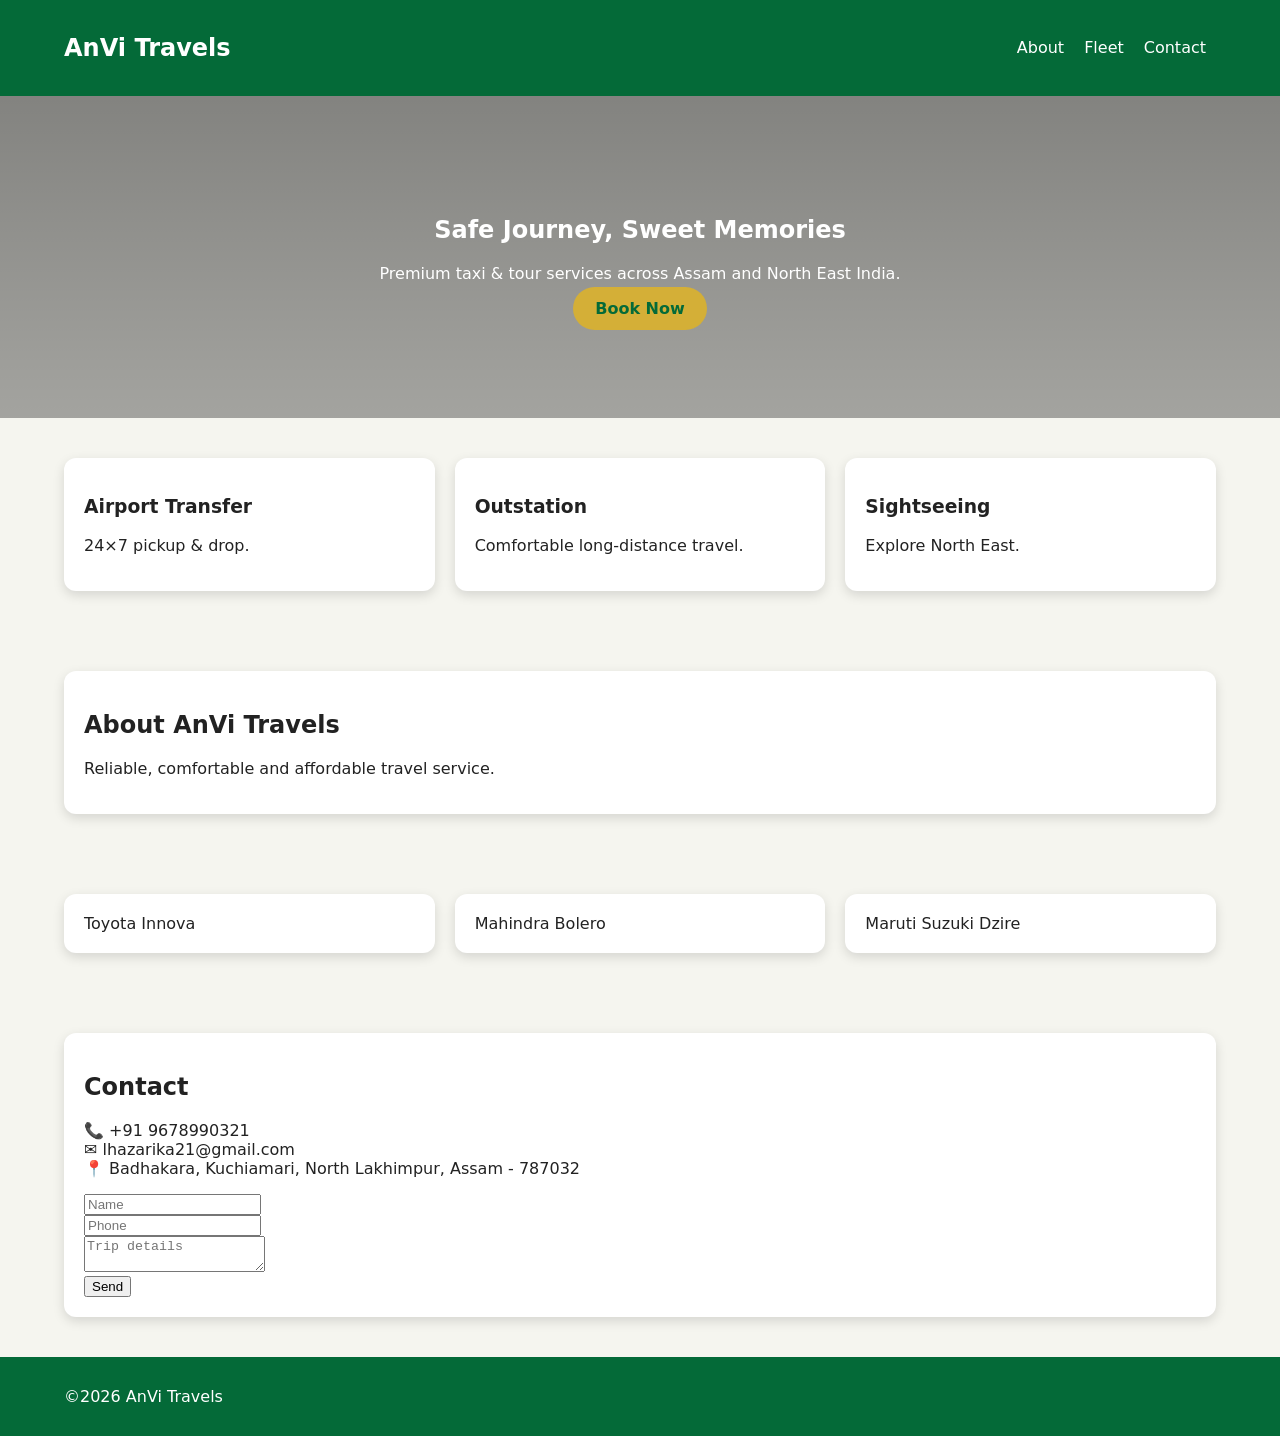
==== index.html @ 58a55628 "Rename AnVi_Travels_index.html to index.html" ====
<!doctype html><html><head><meta charset='utf-8'><meta name='viewport' content='width=device-width,initial-scale=1'><title>AnVi Travels</title>
<style>
*{box-sizing:border-box}body{margin:0;font-family:system-ui;background:#f5f5ef;color:#222}header{position:sticky;top:0;background:#046A38;color:#fff;padding:14px 5%;display:flex;justify-content:space-between;align-items:center}nav a{color:#fff;margin:0 10px;text-decoration:none} .hero{padding:100px 5%;background:linear-gradient(#0007,#0005),url('hero.jpg') center/cover;color:#fff;text-align:center}.btn{background:#d4af37;color:#046A38;padding:12px 22px;border-radius:30px;text-decoration:none;font-weight:700}.grid{display:grid;grid-template-columns:repeat(auto-fit,minmax(220px,1fr));gap:20px;padding:40px 5%}.card{background:#fff;border-radius:12px;padding:20px;box-shadow:0 4px 12px #0002}footer{background:#046A38;color:#fff;padding:30px 5%}
</style></head><body>
<header><h2>AnVi Travels</h2><nav><a href=#about>About</a><a href=#fleet>Fleet</a><a href=#contact>Contact</a></nav></header>
<section class=hero><h1>Safe Journey, Sweet Memories</h1><p>Premium taxi & tour services across Assam and North East India.</p><a class=btn href=#contact>Book Now</a></section>
<section class=grid><div class=card><h3>Airport Transfer</h3><p>24×7 pickup & drop.</p></div><div class=card><h3>Outstation</h3><p>Comfortable long-distance travel.</p></div><div class=card><h3>Sightseeing</h3><p>Explore North East.</p></div></section>
<section id=about class=grid><div class=card style='grid-column:1/-1'><h2>About AnVi Travels</h2><p>Reliable, comfortable and affordable travel service.</p></div></section>
<section id=fleet class=grid><div class=card>Toyota Innova</div><div class=card>Mahindra Bolero</div><div class=card>Maruti Suzuki Dzire</div></section>
<section id=contact class=grid><div class=card style='grid-column:1/-1'><h2>Contact</h2><p>📞 +91 9678990321<br>✉️ lhazarika21@gmail.com<br>📍 Badhakara, Kuchiamari, North Lakhimpur, Assam - 787032</p><form><input placeholder='Name'><br><input placeholder='Phone'><br><textarea placeholder='Trip details'></textarea><br><button>Send</button></form></div></section>
<footer>©2026 AnVi Travels</footer></body></html>
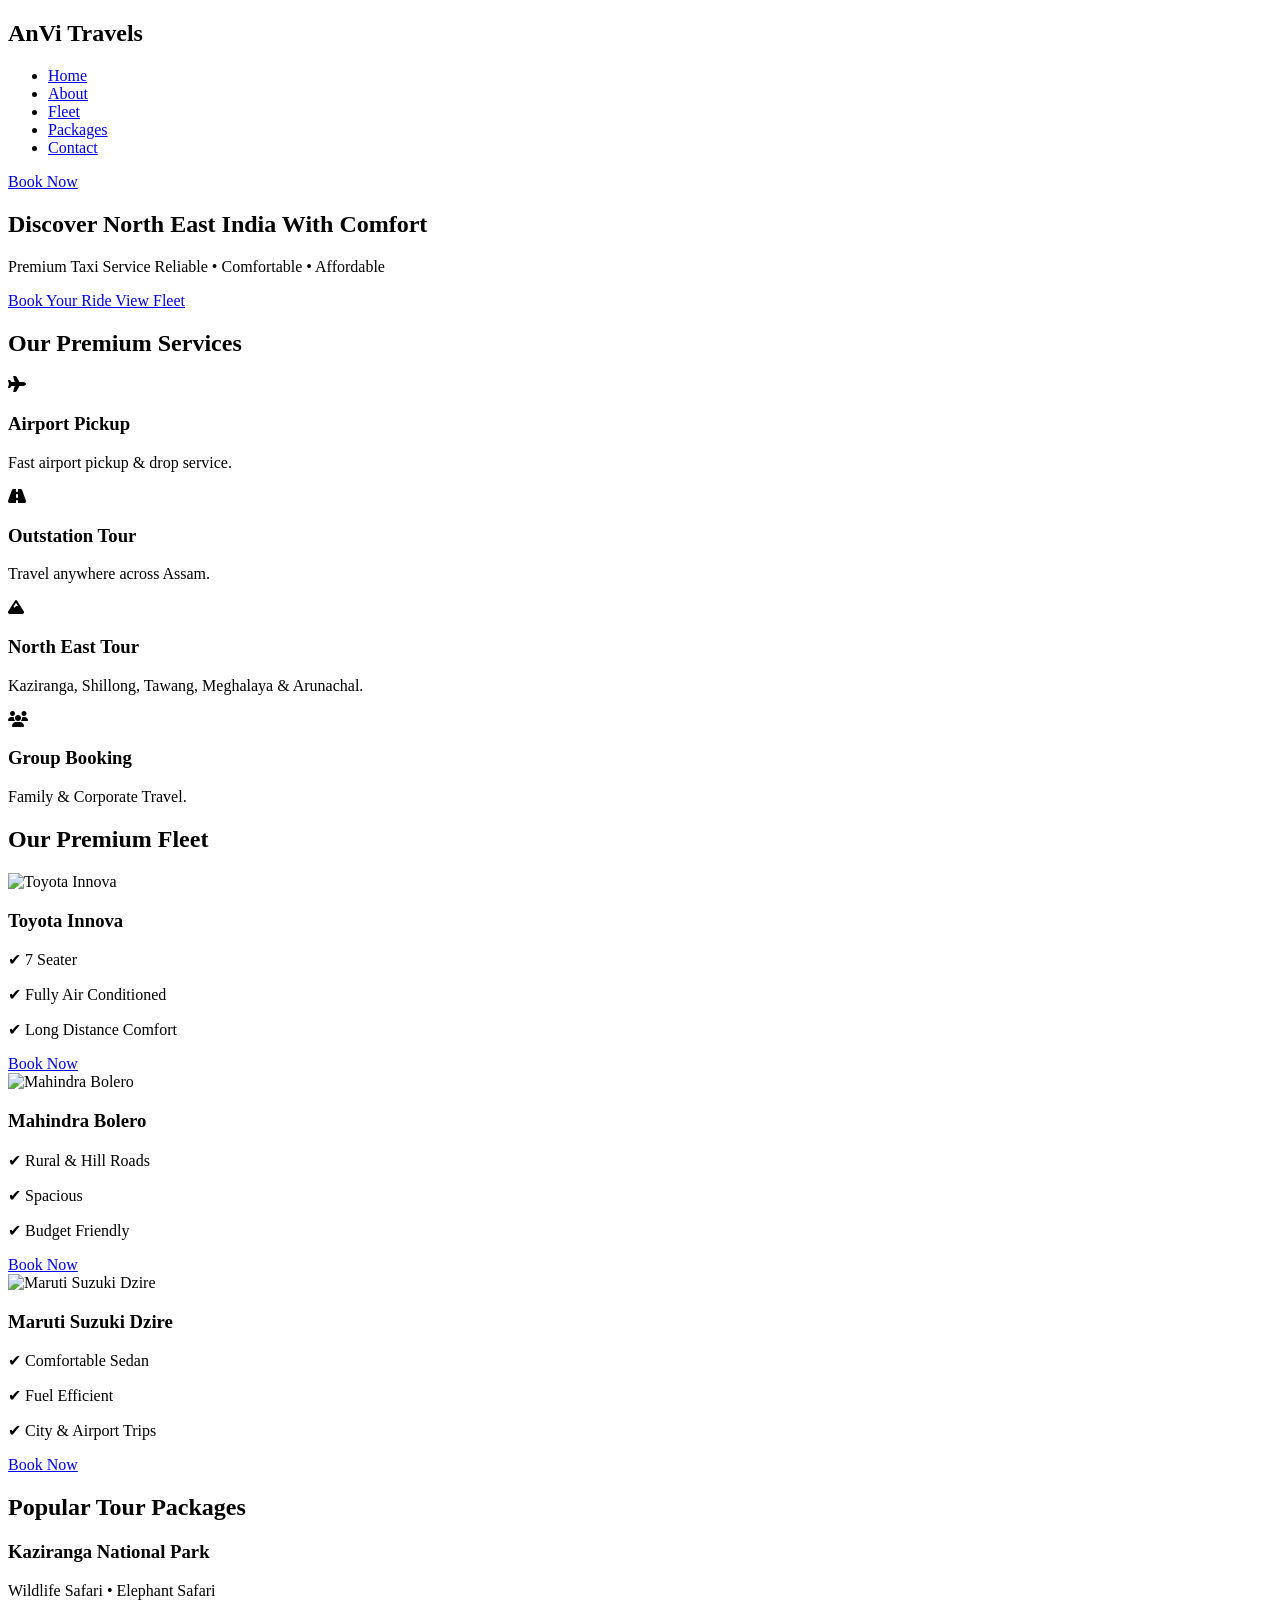
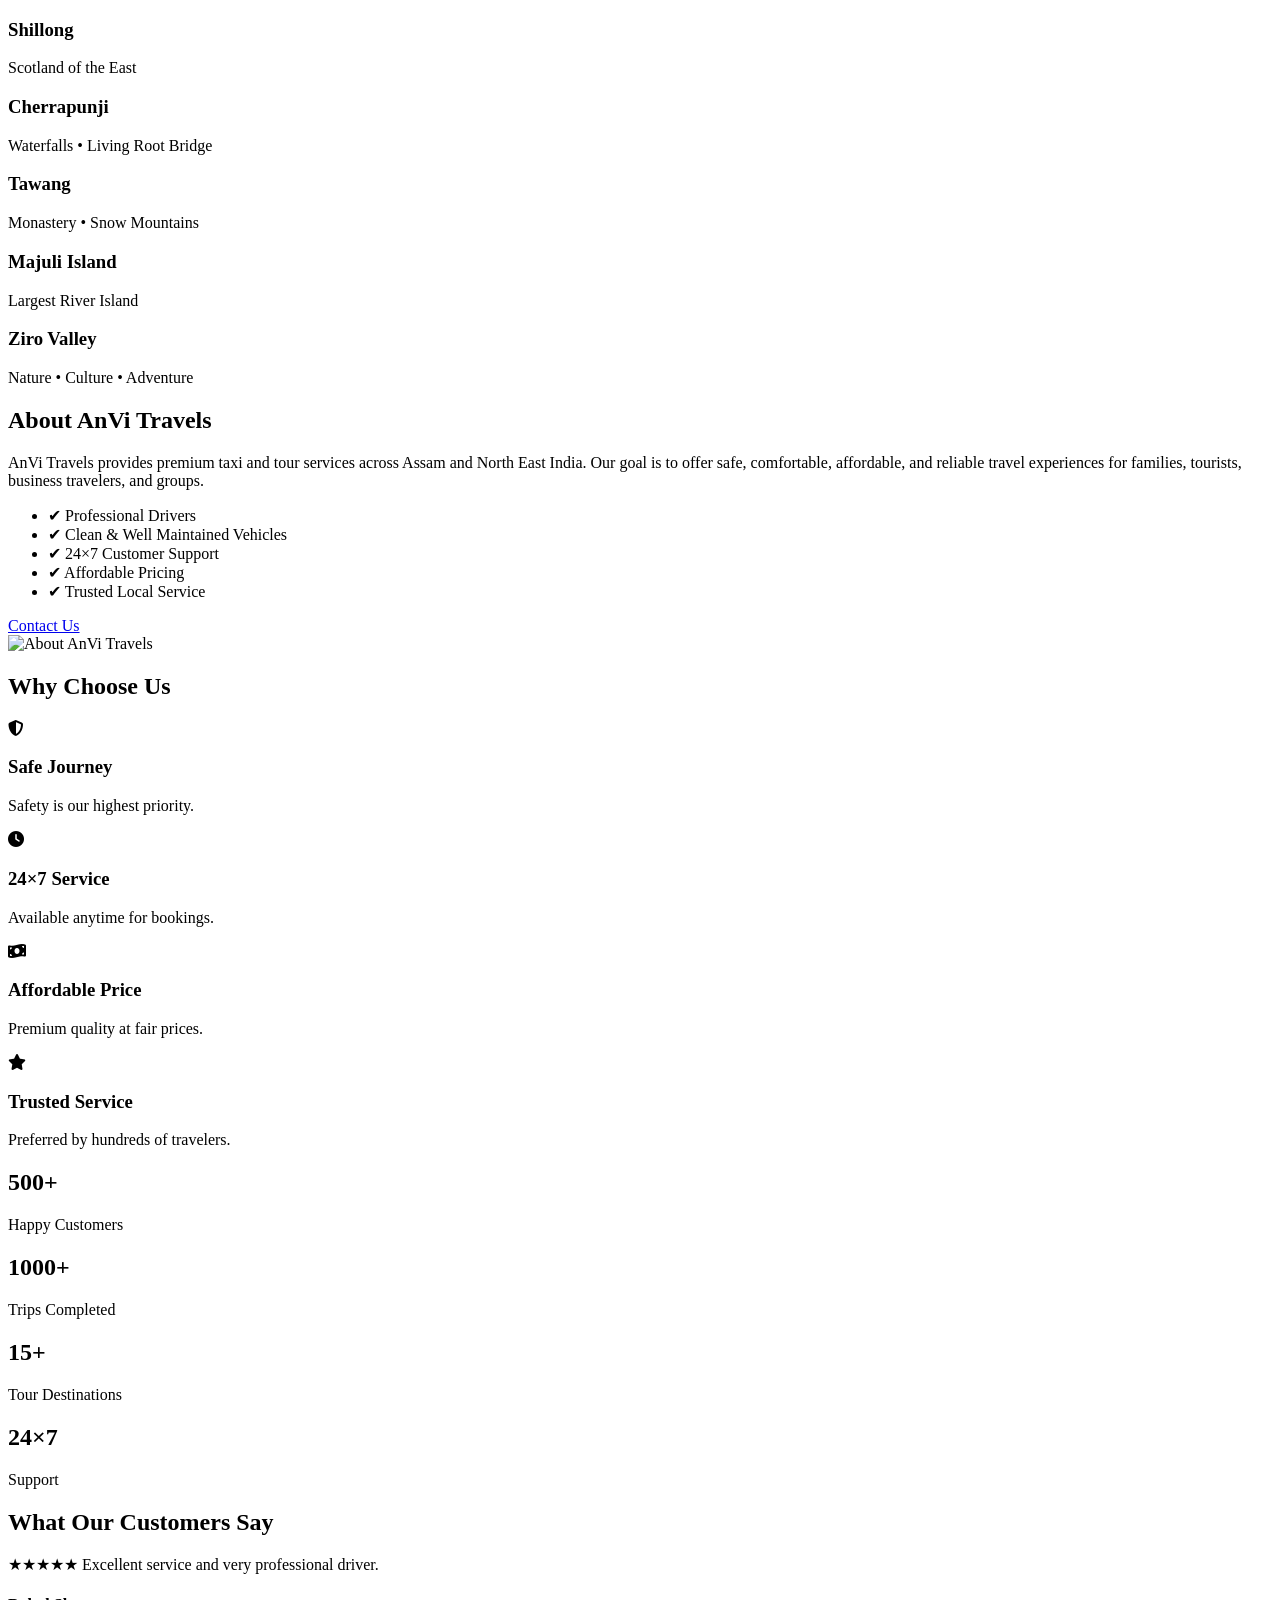
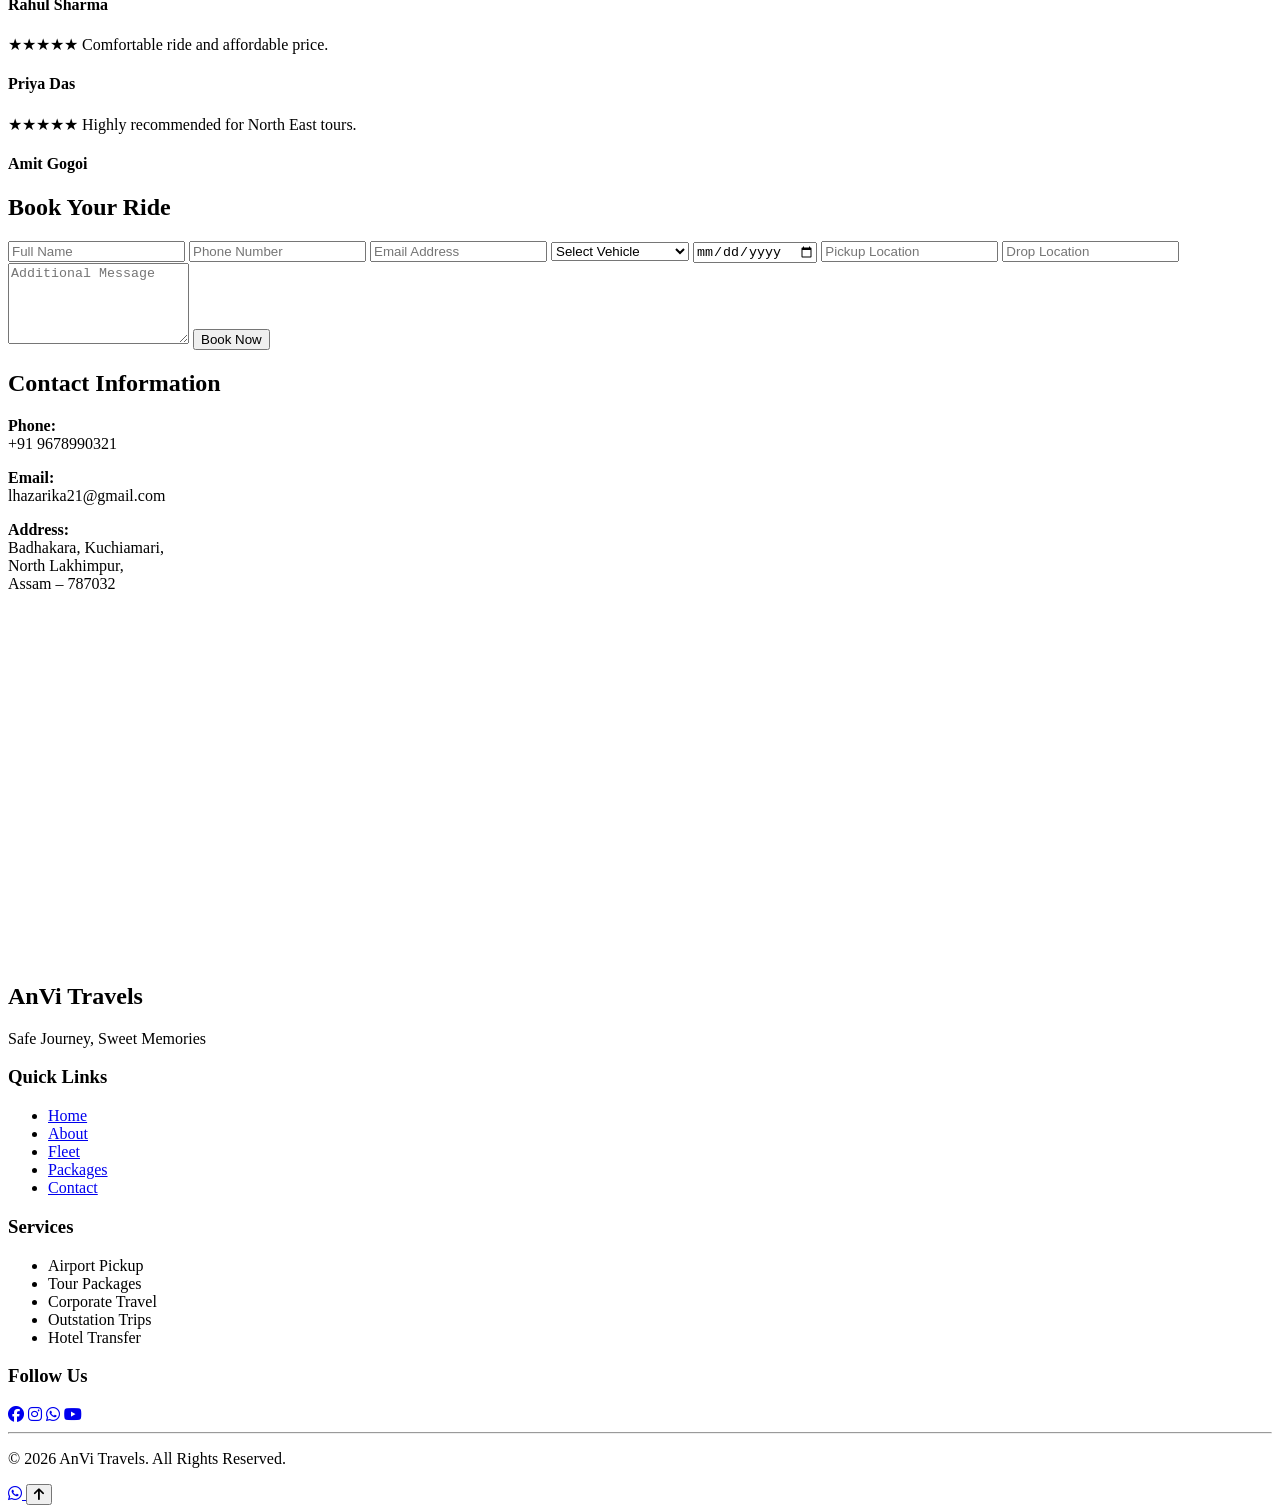
==== commit 0bf805f9: "Update index.html" ====
--- a/index.html
+++ b/index.html
@@ -1,11 +1,790 @@
-<!doctype html><html><head><meta charset='utf-8'><meta name='viewport' content='width=device-width,initial-scale=1'><title>AnVi Travels</title>
-<style>
-*{box-sizing:border-box}body{margin:0;font-family:system-ui;background:#f5f5ef;color:#222}header{position:sticky;top:0;background:#046A38;color:#fff;padding:14px 5%;display:flex;justify-content:space-between;align-items:center}nav a{color:#fff;margin:0 10px;text-decoration:none} .hero{padding:100px 5%;background:linear-gradient(#0007,#0005),url('hero.jpg') center/cover;color:#fff;text-align:center}.btn{background:#d4af37;color:#046A38;padding:12px 22px;border-radius:30px;text-decoration:none;font-weight:700}.grid{display:grid;grid-template-columns:repeat(auto-fit,minmax(220px,1fr));gap:20px;padding:40px 5%}.card{background:#fff;border-radius:12px;padding:20px;box-shadow:0 4px 12px #0002}footer{background:#046A38;color:#fff;padding:30px 5%}
-</style></head><body>
-<header><h2>AnVi Travels</h2><nav><a href=#about>About</a><a href=#fleet>Fleet</a><a href=#contact>Contact</a></nav></header>
-<section class=hero><h1>Safe Journey, Sweet Memories</h1><p>Premium taxi & tour services across Assam and North East India.</p><a class=btn href=#contact>Book Now</a></section>
-<section class=grid><div class=card><h3>Airport Transfer</h3><p>24×7 pickup & drop.</p></div><div class=card><h3>Outstation</h3><p>Comfortable long-distance travel.</p></div><div class=card><h3>Sightseeing</h3><p>Explore North East.</p></div></section>
-<section id=about class=grid><div class=card style='grid-column:1/-1'><h2>About AnVi Travels</h2><p>Reliable, comfortable and affordable travel service.</p></div></section>
-<section id=fleet class=grid><div class=card>Toyota Innova</div><div class=card>Mahindra Bolero</div><div class=card>Maruti Suzuki Dzire</div></section>
-<section id=contact class=grid><div class=card style='grid-column:1/-1'><h2>Contact</h2><p>📞 +91 9678990321<br>✉️ lhazarika21@gmail.com<br>📍 Badhakara, Kuchiamari, North Lakhimpur, Assam - 787032</p><form><input placeholder='Name'><br><input placeholder='Phone'><br><textarea placeholder='Trip details'></textarea><br><button>Send</button></form></div></section>
-<footer>©2026 AnVi Travels</footer></body></html>
+<!DOCTYPE html>
+<html lang="en">
+
+<head>
+
+<meta charset="UTF-8">
+<meta http-equiv="X-UA-Compatible" content="IE=edge">
+<meta name="viewport" content="width=device-width, initial-scale=1.0">
+
+<title>AnVi Travels | Premium Taxi & Tour Service</title>
+
+<meta name="description" content="Premium Taxi, Cab & Tour Packages across Assam and North East India.">
+
+<meta name="keywords" content="Taxi, Assam Taxi, Cab Service, North East India, Tour Packages">
+
+<link rel="preconnect" href="https://fonts.googleapis.com">
+
+<link rel="preconnect" href="https://fonts.gstatic.com" crossorigin>
+
+<link href="https://fonts.googleapis.com/css2?family=Poppins:wght@300;400;500;600;700&family=Playfair+Display:wght@600;700&display=swap" rel="stylesheet">
+
+<link rel="stylesheet"
+href="https://cdnjs.cloudflare.com/ajax/libs/font-awesome/6.7.2/css/all.min.css">
+
+<link rel="stylesheet" href="style.css">
+
+</head>
+
+<body>
+
+<!-- ================= HEADER ================= -->
+
+<header class="header">
+
+<div class="container">
+
+<div class="logo">
+
+<h2>AnVi <span>Travels</span></h2>
+
+</div>
+
+<nav class="navbar">
+
+<ul>
+
+<li><a href="#home">Home</a></li>
+
+<li><a href="#about">About</a></li>
+
+<li><a href="#fleet">Fleet</a></li>
+
+<li><a href="#packages">Packages</a></li>
+
+<li><a href="#contact">Contact</a></li>
+
+</ul>
+
+</nav>
+
+<a href="https://wa.me/919678990321" class="book-btn">
+
+Book Now
+
+</a>
+
+</div>
+
+</header>
+
+<!-- ================= HERO ================= -->
+
+<section class="hero" id="home">
+
+<div class="overlay"></div>
+
+<div class="hero-content">
+
+<h1>
+
+Discover
+
+<span>North East India</span>
+
+With Comfort
+
+</h1>
+
+<p>
+
+Premium Taxi Service
+
+Reliable • Comfortable • Affordable
+
+</p>
+
+<div class="hero-buttons">
+
+<a href="#booking" class="primary-btn">
+
+Book Your Ride
+
+</a>
+
+<a href="#fleet" class="secondary-btn">
+
+View Fleet
+
+</a>
+
+</div>
+
+</div>
+
+</section>
+
+<!-- ================= SERVICES ================= -->
+
+<section class="services">
+
+<div class="container">
+
+<h2 class="section-title">
+
+Our Premium Services
+
+</h2>
+
+<div class="service-grid">
+
+<div class="service-card">
+
+<i class="fa-solid fa-plane"></i>
+
+<h3>Airport Pickup</h3>
+
+<p>
+
+Fast airport pickup & drop service.
+
+</p>
+
+</div>
+
+<div class="service-card">
+
+<i class="fa-solid fa-road"></i>
+
+<h3>Outstation Tour</h3>
+
+<p>
+
+Travel anywhere across Assam.
+
+</p>
+
+</div>
+
+<div class="service-card">
+
+<i class="fa-solid fa-mountain"></i>
+
+<h3>North East Tour</h3>
+
+<p>
+
+Kaziranga, Shillong, Tawang,
+
+Meghalaya & Arunachal.
+
+</p>
+
+</div>
+
+<div class="service-card">
+
+<i class="fa-solid fa-users"></i>
+
+<h3>Group Booking</h3>
+
+<p>
+
+Family & Corporate Travel.
+
+</p>
+
+</div>
+
+</div>
+
+</div>
+
+</section>
+<!-- ================= FLEET ================= -->
+
+<section class="fleet" id="fleet">
+
+<div class="container">
+
+<h2 class="section-title">
+Our Premium Fleet
+</h2>
+
+<div class="fleet-grid">
+
+<div class="fleet-card">
+
+<img src="images/innova.jpg" alt="Toyota Innova">
+
+<div class="fleet-content">
+
+<h3>Toyota Innova</h3>
+
+<p>✔ 7 Seater</p>
+
+<p>✔ Fully Air Conditioned</p>
+
+<p>✔ Long Distance Comfort</p>
+
+<a href="#booking" class="fleet-btn">
+Book Now
+</a>
+
+</div>
+
+</div>
+
+<div class="fleet-card">
+
+<img src="images/bolero.jpg" alt="Mahindra Bolero">
+
+<div class="fleet-content">
+
+<h3>Mahindra Bolero</h3>
+
+<p>✔ Rural & Hill Roads</p>
+
+<p>✔ Spacious</p>
+
+<p>✔ Budget Friendly</p>
+
+<a href="#booking" class="fleet-btn">
+Book Now
+</a>
+
+</div>
+
+</div>
+
+<div class="fleet-card">
+
+<img src="images/dzire.jpg" alt="Maruti Suzuki Dzire">
+
+<div class="fleet-content">
+
+<h3>Maruti Suzuki Dzire</h3>
+
+<p>✔ Comfortable Sedan</p>
+
+<p>✔ Fuel Efficient</p>
+
+<p>✔ City & Airport Trips</p>
+
+<a href="#booking" class="fleet-btn">
+Book Now
+</a>
+
+</div>
+
+</div>
+
+</div>
+
+</section>
+
+<!-- ================= TOUR PACKAGES ================= -->
+
+<section class="packages" id="packages">
+
+<div class="container">
+
+<h2 class="section-title">
+Popular Tour Packages
+</h2>
+
+<div class="package-grid">
+
+<div class="package-card">
+
+<h3>Kaziranga National Park</h3>
+
+<p>Wildlife Safari • Elephant Safari</p>
+
+</div>
+
+<div class="package-card">
+
+<h3>Shillong</h3>
+
+<p>Scotland of the East</p>
+
+</div>
+
+<div class="package-card">
+
+<h3>Cherrapunji</h3>
+
+<p>Waterfalls • Living Root Bridge</p>
+
+</div>
+
+<div class="package-card">
+
+<h3>Tawang</h3>
+
+<p>Monastery • Snow Mountains</p>
+
+</div>
+
+<div class="package-card">
+
+<h3>Majuli Island</h3>
+
+<p>Largest River Island</p>
+
+</div>
+
+<div class="package-card">
+
+<h3>Ziro Valley</h3>
+
+<p>Nature • Culture • Adventure</p>
+
+</div>
+
+</div>
+
+</div>
+
+</section>
+
+<!-- ================= ABOUT ================= -->
+
+<section class="about" id="about">
+
+<div class="container about-grid">
+
+<div class="about-text">
+
+<h2 class="section-title">
+
+About AnVi Travels
+
+</h2>
+
+<p>
+
+AnVi Travels provides premium taxi and tour services across Assam and North East India. Our goal is to offer safe, comfortable, affordable, and reliable travel experiences for families, tourists, business travelers, and groups.
+
+</p>
+
+<ul>
+
+<li>✔ Professional Drivers</li>
+
+<li>✔ Clean & Well Maintained Vehicles</li>
+
+<li>✔ 24×7 Customer Support</li>
+
+<li>✔ Affordable Pricing</li>
+
+<li>✔ Trusted Local Service</li>
+
+</ul>
+
+<a href="#contact" class="primary-btn">
+
+Contact Us
+
+</a>
+
+</div>
+
+<div class="about-image">
+
+<img src="images/about.jpg" alt="About AnVi Travels">
+
+</div>
+
+</div>
+
+</section>
+
+<!-- ================= WHY CHOOSE US ================= -->
+
+<section class="why-us">
+
+<div class="container">
+
+<h2 class="section-title">
+
+Why Choose Us
+
+</h2>
+
+<div class="why-grid">
+
+<div class="why-card">
+
+<i class="fa-solid fa-shield-halved"></i>
+
+<h3>Safe Journey</h3>
+
+<p>Safety is our highest priority.</p>
+
+</div>
+
+<div class="why-card">
+
+<i class="fa-solid fa-clock"></i>
+
+<h3>24×7 Service</h3>
+
+<p>Available anytime for bookings.</p>
+
+</div>
+
+<div class="why-card">
+
+<i class="fa-solid fa-money-bill-wave"></i>
+
+<h3>Affordable Price</h3>
+
+<p>Premium quality at fair prices.</p>
+
+</div>
+
+<div class="why-card">
+
+<i class="fa-solid fa-star"></i>
+
+<h3>Trusted Service</h3>
+
+<p>Preferred by hundreds of travelers.</p>
+
+</div>
+
+</div>
+
+</div>
+
+</section>
+
+<!-- ================= STATISTICS ================= -->
+
+<section class="stats">
+
+<div class="container">
+
+<div class="stat-box">
+
+<h2>500+</h2>
+
+<p>Happy Customers</p>
+
+</div>
+
+<div class="stat-box">
+
+<h2>1000+</h2>
+
+<p>Trips Completed</p>
+
+</div>
+
+<div class="stat-box">
+
+<h2>15+</h2>
+
+<p>Tour Destinations</p>
+
+</div>
+
+<div class="stat-box">
+
+<h2>24×7</h2>
+
+<p>Support</p>
+
+</div>
+
+</div>
+
+</section>
+
+<!-- ================= TESTIMONIALS ================= -->
+
+<section class="testimonials">
+
+<div class="container">
+
+<h2 class="section-title">
+
+What Our Customers Say
+
+</h2>
+
+<div class="testimonial-grid">
+
+<div class="testimonial-card">
+
+<p>
+
+★★★★★
+
+Excellent service and very professional driver.
+
+</p>
+
+<h4>Rahul Sharma</h4>
+
+</div>
+
+<div class="testimonial-card">
+
+<p>
+
+★★★★★
+
+Comfortable ride and affordable price.
+
+</p>
+
+<h4>Priya Das</h4>
+
+</div>
+
+<div class="testimonial-card">
+
+<p>
+
+★★★★★
+
+Highly recommended for North East tours.
+
+</p>
+
+<h4>Amit Gogoi</h4>
+
+</div>
+
+</div>
+
+</div>
+
+</section>
+<!-- ================= BOOKING ================= -->
+
+<section class="booking" id="booking">
+
+<div class="container">
+
+<h2 class="section-title">
+
+Book Your Ride
+
+</h2>
+
+<form class="booking-form">
+
+<input type="text" placeholder="Full Name" required>
+
+<input type="tel" placeholder="Phone Number" required>
+
+<input type="email" placeholder="Email Address">
+
+<select required>
+
+<option value="">Select Vehicle</option>
+
+<option>Toyota Innova</option>
+
+<option>Mahindra Bolero</option>
+
+<option>Maruti Suzuki Dzire</option>
+
+</select>
+
+<input type="date" required>
+
+<input type="text" placeholder="Pickup Location">
+
+<input type="text" placeholder="Drop Location">
+
+<textarea rows="5" placeholder="Additional Message"></textarea>
+
+<button type="submit" class="primary-btn">
+
+Book Now
+
+</button>
+
+</form>
+
+</div>
+
+</section>
+
+<!-- ================= CONTACT ================= -->
+
+<section class="contact" id="contact">
+
+<div class="container contact-grid">
+
+<div>
+
+<h2 class="section-title">
+
+Contact Information
+
+</h2>
+
+<p>
+
+<strong>Phone:</strong><br>
+
++91 9678990321
+
+</p>
+
+<p>
+
+<strong>Email:</strong><br>
+
+lhazarika21@gmail.com
+
+</p>
+
+<p>
+
+<strong>Address:</strong><br>
+
+Badhakara, Kuchiamari,<br>
+
+North Lakhimpur,<br>
+
+Assam – 787032
+
+</p>
+
+</div>
+
+<div>
+
+<iframe
+
+src="https://www.google.com/maps?q=North+Lakhimpur+Assam&output=embed"
+
+width="100%"
+
+height="350"
+
+style="border:0;border-radius:15px;"
+
+loading="lazy">
+
+</iframe>
+
+</div>
+
+</div>
+
+</section>
+
+<!-- ================= FOOTER ================= -->
+
+<footer>
+
+<div class="container footer-grid">
+
+<div>
+
+<h2>AnVi Travels</h2>
+
+<p>
+
+Safe Journey, Sweet Memories
+
+</p>
+
+</div>
+
+<div>
+
+<h3>Quick Links</h3>
+
+<ul>
+
+<li><a href="#home">Home</a></li>
+
+<li><a href="#about">About</a></li>
+
+<li><a href="#fleet">Fleet</a></li>
+
+<li><a href="#packages">Packages</a></li>
+
+<li><a href="#contact">Contact</a></li>
+
+</ul>
+
+</div>
+
+<div>
+
+<h3>Services</h3>
+
+<ul>
+
+<li>Airport Pickup</li>
+
+<li>Tour Packages</li>
+
+<li>Corporate Travel</li>
+
+<li>Outstation Trips</li>
+
+<li>Hotel Transfer</li>
+
+</ul>
+
+</div>
+
+<div>
+
+<h3>Follow Us</h3>
+
+<div class="social-icons">
+
+<a href="#"><i class="fab fa-facebook"></i></a>
+
+<a href="#"><i class="fab fa-instagram"></i></a>
+
+<a href="#"><i class="fab fa-whatsapp"></i></a>
+
+<a href="#"><i class="fab fa-youtube"></i></a>
+
+</div>
+
+</div>
+
+</div>
+
+<hr>
+
+<p class="copyright">
+
+© 2026 AnVi Travels. All Rights Reserved.
+
+</p>
+
+</footer>
+
+<!-- WhatsApp Floating Button -->
+
+<a href="https://wa.me/919678990321"
+
+class="whatsapp-float"
+
+target="_blank">
+
+<i class="fab fa-whatsapp"></i>
+
+</a>
+
+<!-- Back To Top -->
+
+<button id="topBtn">
+
+<i class="fas fa-arrow-up"></i>
+
+</button>
+
+<!-- Script -->
+
+<script src="script.js"></script>
+
+</body>
+
+</html>
+
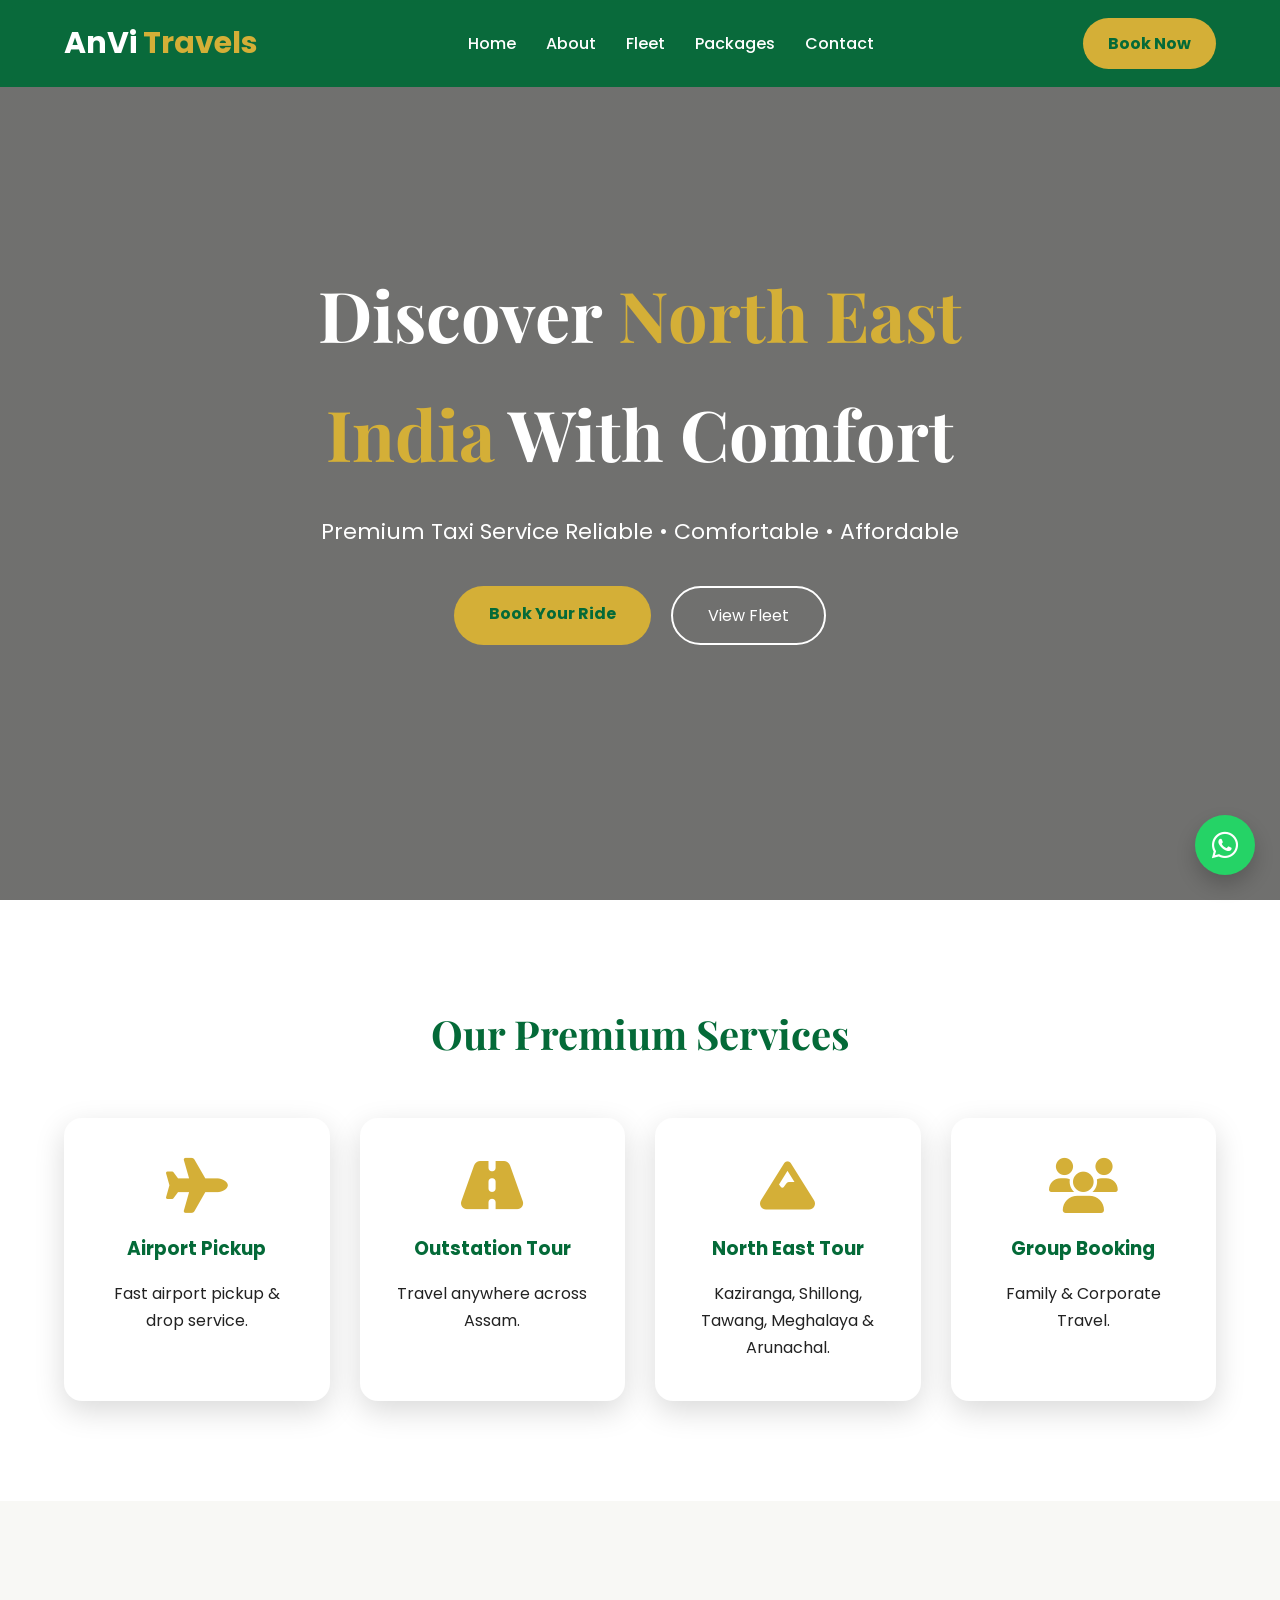
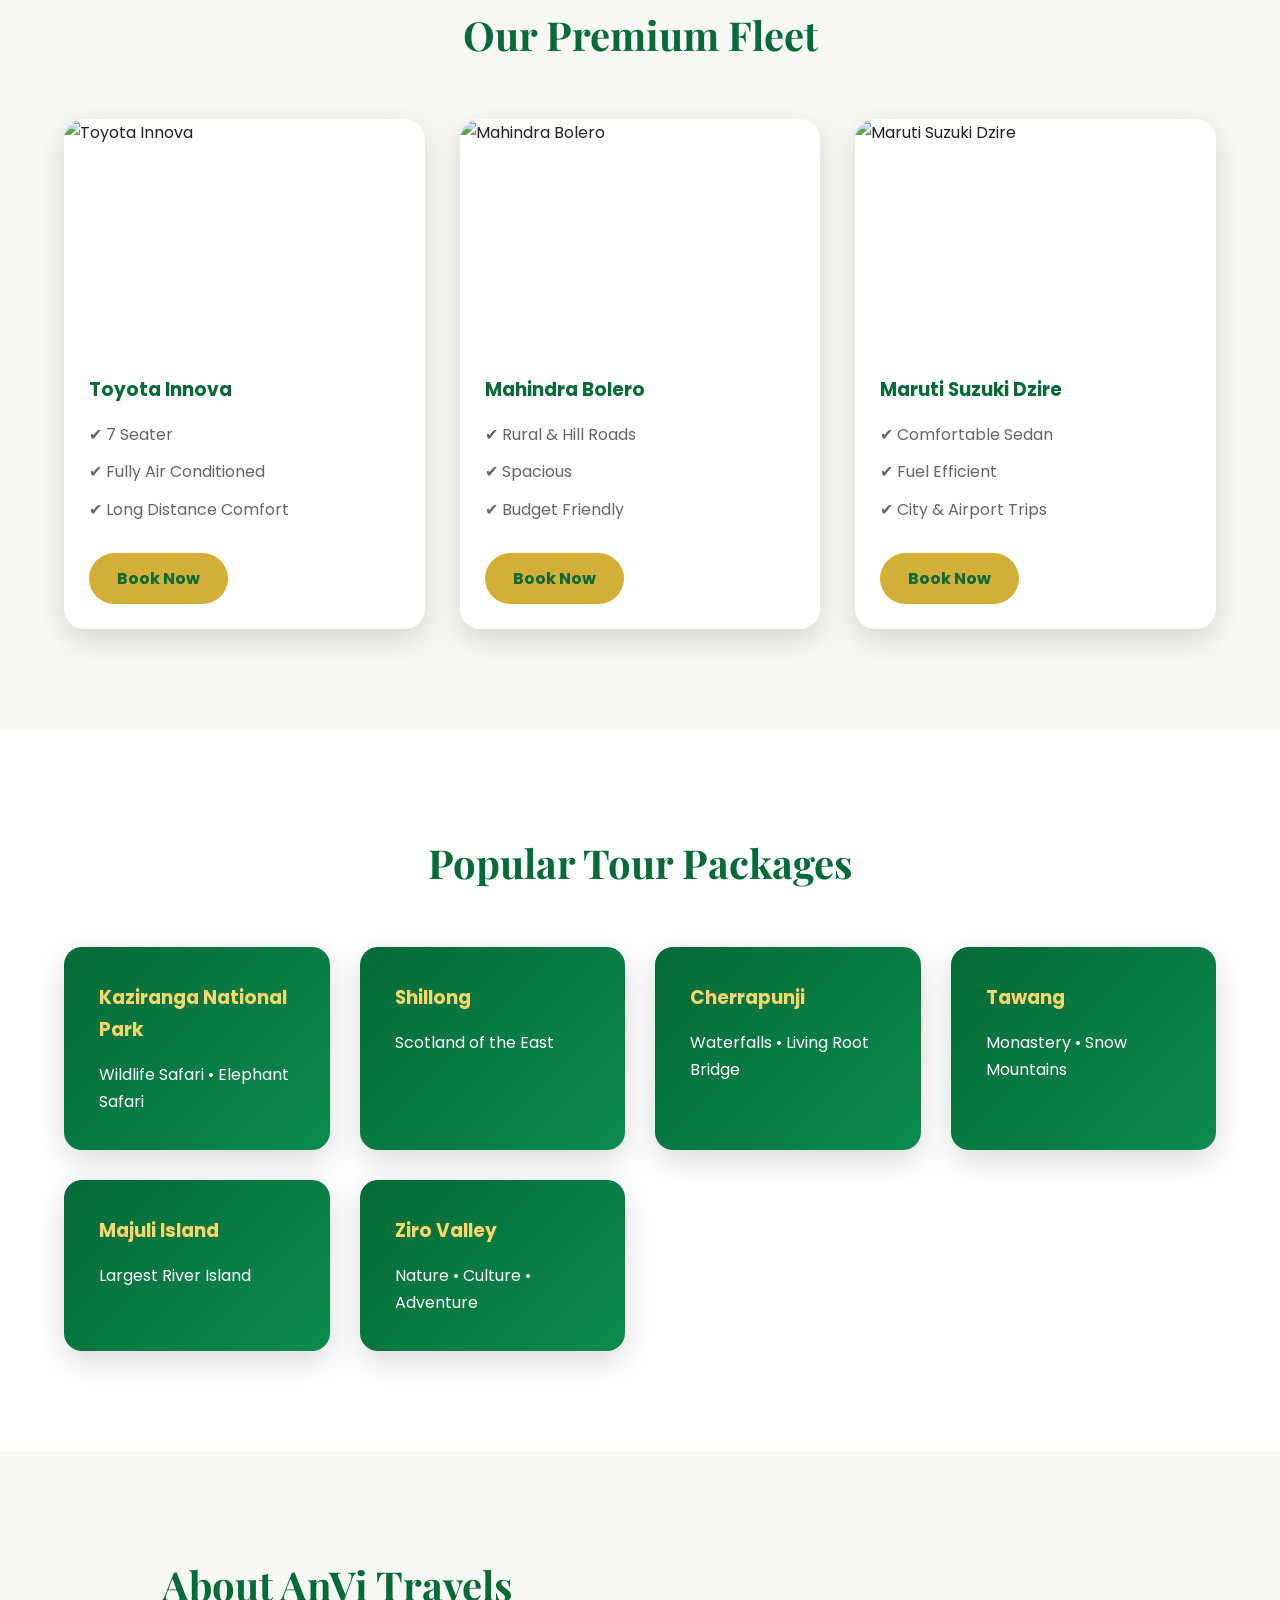
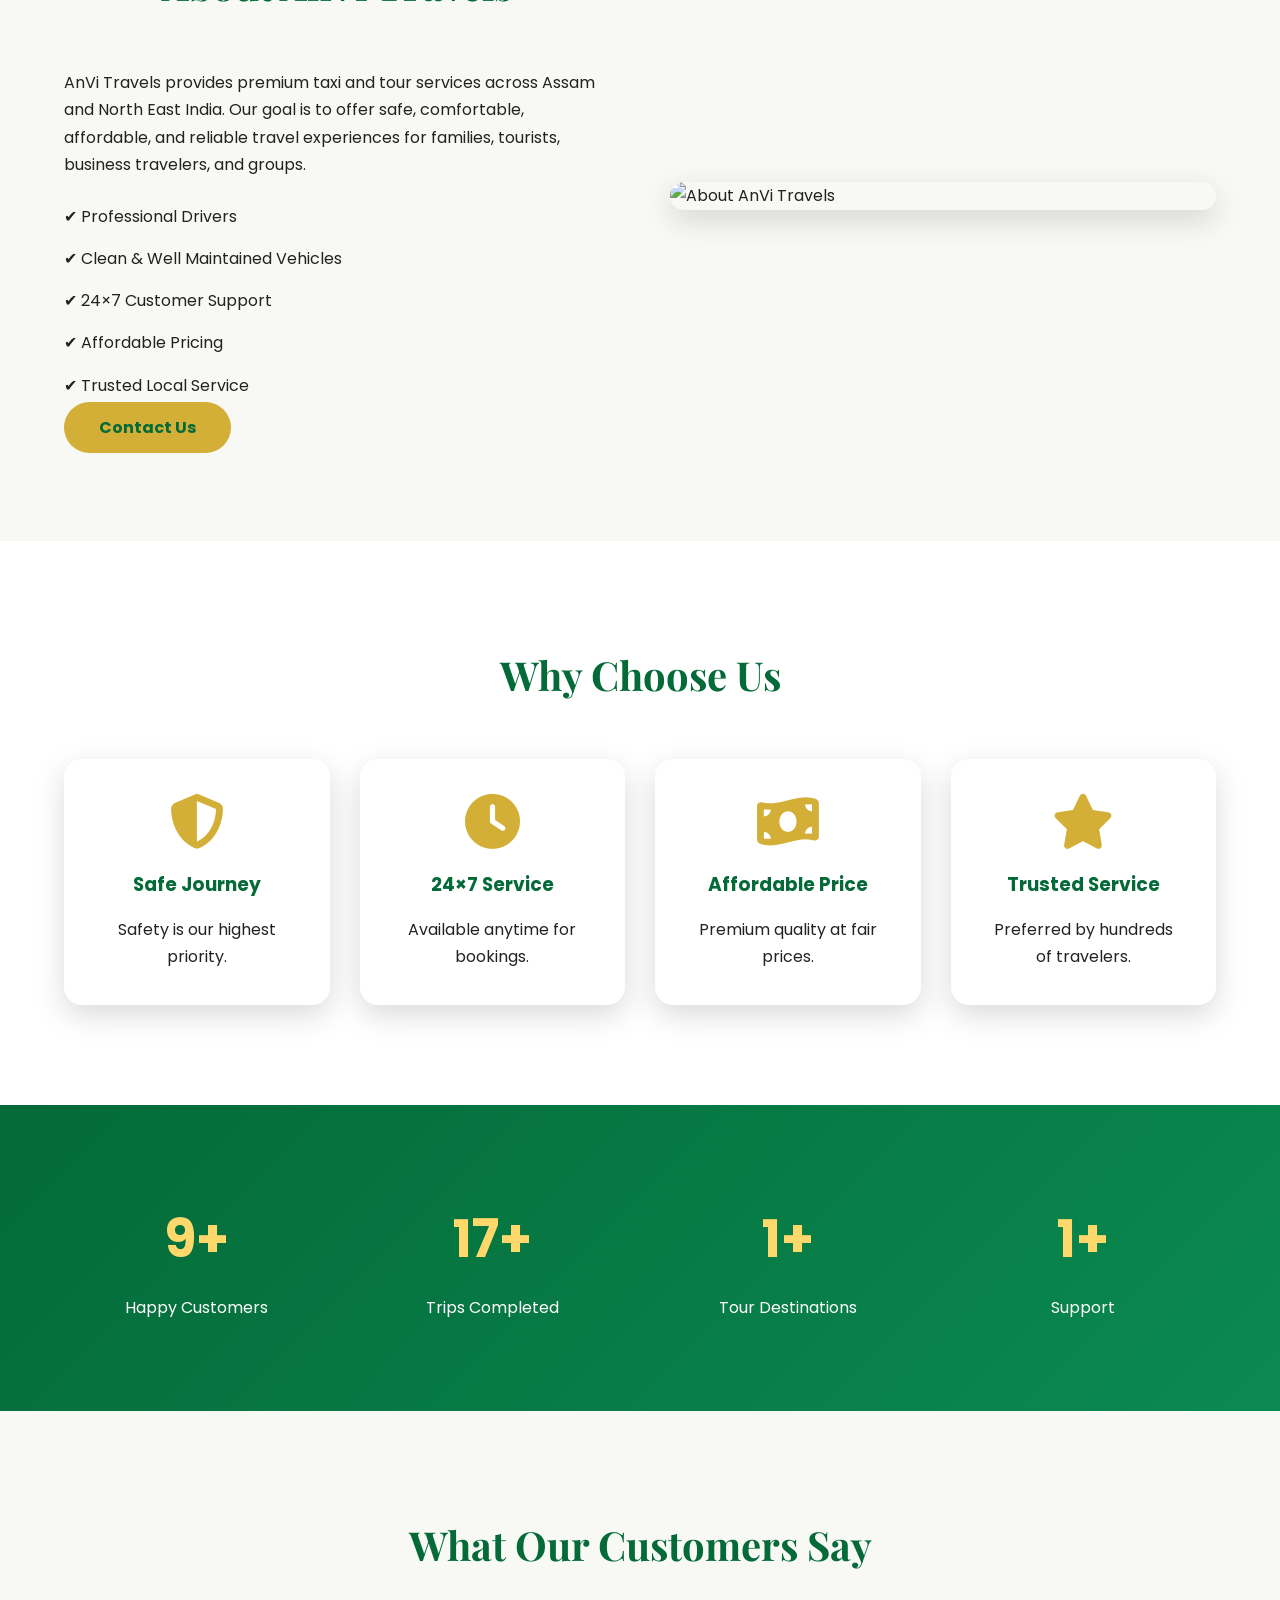
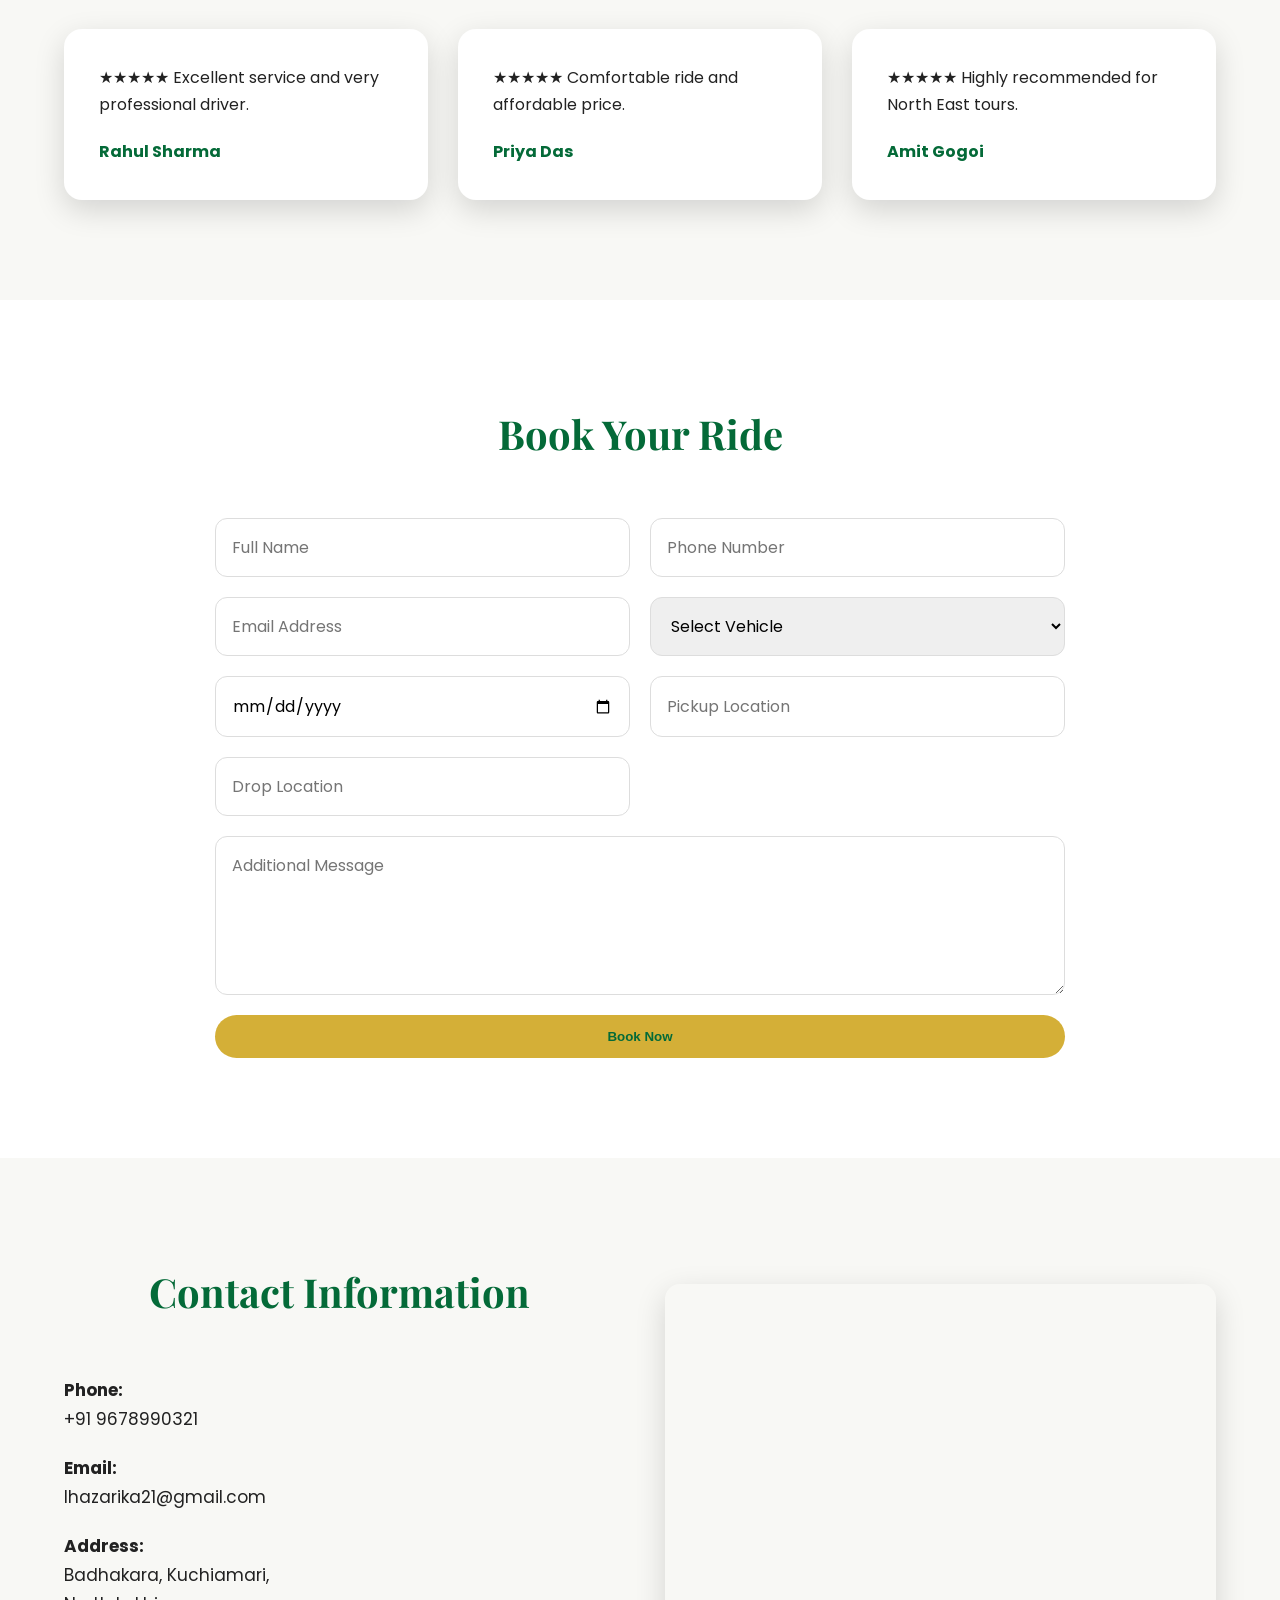
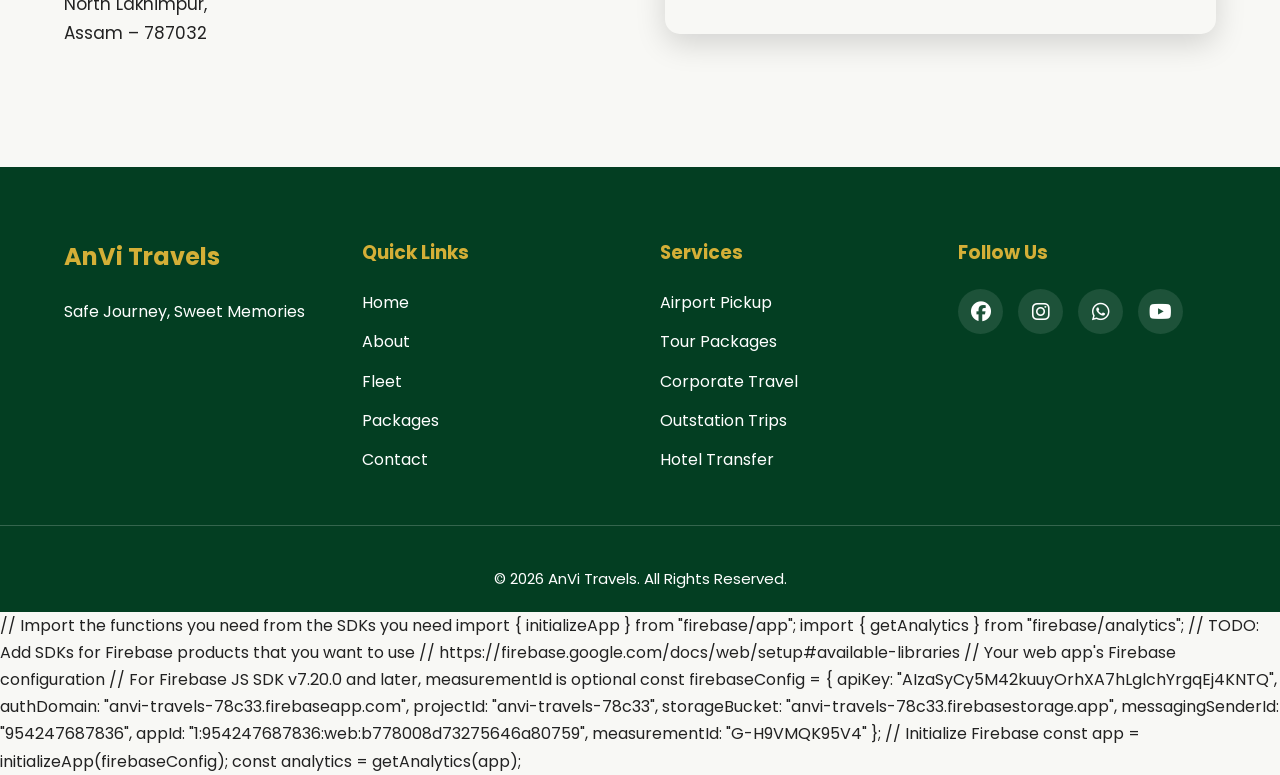
==== commit fdbf35d1: "Update index.html" ====
--- a/index.html
+++ b/index.html
@@ -788,3 +788,24 @@
 
 </html>
 
+// Import the functions you need from the SDKs you need
+import { initializeApp } from "firebase/app";
+import { getAnalytics } from "firebase/analytics";
+// TODO: Add SDKs for Firebase products that you want to use
+// https://firebase.google.com/docs/web/setup#available-libraries
+
+// Your web app's Firebase configuration
+// For Firebase JS SDK v7.20.0 and later, measurementId is optional
+const firebaseConfig = {
+  apiKey: "AIzaSyCy5M42kuuyOrhXA7hLglchYrgqEj4KNTQ",
+  authDomain: "anvi-travels-78c33.firebaseapp.com",
+  projectId: "anvi-travels-78c33",
+  storageBucket: "anvi-travels-78c33.firebasestorage.app",
+  messagingSenderId: "954247687836",
+  appId: "1:954247687836:web:b778008d73275646a80759",
+  measurementId: "G-H9VMQK95V4"
+};
+
+// Initialize Firebase
+const app = initializeApp(firebaseConfig);
+const analytics = getAnalytics(app);
--- a/style.css
+++ b/style.css
@@ -0,0 +1,903 @@
+/* ==========================================
+   ANVI TRAVELS PREMIUM CSS
+========================================== */
+
+@import url('https://fonts.googleapis.com/css2?family=Poppins:wght@300;400;500;600;700&family=Playfair+Display:wght@600;700&display=swap');
+
+:root{
+
+--primary:#046A38;
+--secondary:#D4AF37;
+--white:#ffffff;
+--light:#F8F8F5;
+--dark:#222;
+--gray:#666;
+--shadow:0 10px 30px rgba(0,0,0,.15);
+
+}
+
+*{
+
+margin:0;
+padding:0;
+box-sizing:border-box;
+scroll-behavior:smooth;
+
+}
+
+body{
+
+font-family:'Poppins',sans-serif;
+background:var(--light);
+color:var(--dark);
+line-height:1.7;
+
+}
+
+img{
+
+max-width:100%;
+display:block;
+
+}
+
+a{
+
+text-decoration:none;
+
+}
+
+.container{
+
+width:90%;
+max-width:1200px;
+margin:auto;
+
+}
+
+.section-title{
+
+font-family:'Playfair Display',serif;
+font-size:40px;
+text-align:center;
+margin-bottom:50px;
+color:var(--primary);
+
+}
+
+/* HEADER */
+
+.header{
+
+position:fixed;
+top:0;
+left:0;
+width:100%;
+z-index:999;
+background:rgba(4,106,56,.95);
+backdrop-filter:blur(12px);
+
+}
+
+.header .container{
+
+display:flex;
+justify-content:space-between;
+align-items:center;
+padding:18px 0;
+
+}
+
+.logo h2{
+
+color:#fff;
+font-size:30px;
+
+}
+
+.logo span{
+
+color:var(--secondary);
+
+}
+
+.navbar ul{
+
+display:flex;
+gap:30px;
+list-style:none;
+
+}
+
+.navbar a{
+
+color:#fff;
+font-weight:500;
+transition:.3s;
+
+}
+
+.navbar a:hover{
+
+color:var(--secondary);
+
+}
+
+.book-btn{
+
+background:var(--secondary);
+color:var(--primary);
+padding:12px 25px;
+border-radius:50px;
+font-weight:700;
+transition:.3s;
+
+}
+
+.book-btn:hover{
+
+transform:translateY(-3px);
+
+}
+
+/* HERO */
+
+.hero{
+
+height:100vh;
+
+background:
+
+linear-gradient(rgba(0,0,0,.55),rgba(0,0,0,.55)),
+
+url("images/hero.jpg") center/cover;
+
+display:flex;
+justify-content:center;
+align-items:center;
+text-align:center;
+color:#fff;
+position:relative;
+
+}
+
+.hero-content{
+
+max-width:750px;
+
+}
+
+.hero h1{
+
+font-size:70px;
+font-family:'Playfair Display',serif;
+margin-bottom:20px;
+
+}
+
+.hero h1 span{
+
+color:var(--secondary);
+
+}
+
+.hero p{
+
+font-size:22px;
+margin-bottom:35px;
+
+}
+
+.hero-buttons{
+
+display:flex;
+justify-content:center;
+gap:20px;
+flex-wrap:wrap;
+
+}
+
+.primary-btn{
+
+background:var(--secondary);
+padding:14px 35px;
+border-radius:40px;
+color:var(--primary);
+font-weight:700;
+
+}
+
+.secondary-btn{
+
+border:2px solid #fff;
+padding:14px 35px;
+border-radius:40px;
+color:#fff;
+
+}
+
+.primary-btn:hover,
+.secondary-btn:hover{
+
+transform:translateY(-5px);
+transition:.3s;
+
+}
+/* ==========================
+   SERVICES
+========================== */
+
+.services{
+
+padding:100px 0;
+background:#fff;
+
+}
+
+.service-grid{
+
+display:grid;
+grid-template-columns:repeat(auto-fit,minmax(250px,1fr));
+gap:30px;
+
+}
+
+.service-card{
+
+background:#fff;
+padding:40px 30px;
+border-radius:18px;
+text-align:center;
+box-shadow:var(--shadow);
+transition:.35s;
+
+}
+
+.service-card:hover{
+
+transform:translateY(-10px);
+
+}
+
+.service-card i{
+
+font-size:55px;
+color:var(--secondary);
+margin-bottom:20px;
+
+}
+
+.service-card h3{
+
+color:var(--primary);
+margin-bottom:15px;
+
+}
+
+/* ==========================
+   FLEET
+========================== */
+
+.fleet{
+
+padding:100px 0;
+background:var(--light);
+
+}
+
+.fleet-grid{
+
+display:grid;
+grid-template-columns:repeat(auto-fit,minmax(320px,1fr));
+gap:35px;
+
+}
+
+.fleet-card{
+
+background:#fff;
+border-radius:20px;
+overflow:hidden;
+box-shadow:var(--shadow);
+transition:.35s;
+
+}
+
+.fleet-card:hover{
+
+transform:translateY(-12px);
+
+}
+
+.fleet-card img{
+
+width:100%;
+height:230px;
+object-fit:cover;
+
+}
+
+.fleet-content{
+
+padding:25px;
+
+}
+
+.fleet-content h3{
+
+color:var(--primary);
+margin-bottom:15px;
+
+}
+
+.fleet-content p{
+
+margin-bottom:10px;
+color:var(--gray);
+
+}
+
+.fleet-btn{
+
+display:inline-block;
+margin-top:20px;
+padding:12px 28px;
+border-radius:40px;
+background:var(--secondary);
+color:var(--primary);
+font-weight:700;
+
+}
+
+/* ==========================
+   PACKAGES
+========================== */
+
+.packages{
+
+padding:100px 0;
+background:#fff;
+
+}
+
+.package-grid{
+
+display:grid;
+grid-template-columns:repeat(auto-fit,minmax(260px,1fr));
+gap:30px;
+
+}
+
+.package-card{
+
+padding:35px;
+border-radius:18px;
+background:linear-gradient(135deg,#046A38,#0b8b50);
+color:#fff;
+box-shadow:var(--shadow);
+transition:.35s;
+
+}
+
+.package-card:hover{
+
+transform:scale(1.04);
+
+}
+
+.package-card h3{
+
+margin-bottom:15px;
+color:#FFD86B;
+
+}
+
+/* ==========================
+   ABOUT
+========================== */
+
+.about{
+
+padding:100px 0;
+
+}
+
+.about-grid{
+
+display:grid;
+grid-template-columns:1fr 1fr;
+gap:60px;
+align-items:center;
+
+}
+
+.about-text p{
+
+margin:25px 0;
+
+}
+
+.about-text ul{
+
+list-style:none;
+
+}
+
+.about-text li{
+
+margin-bottom:15px;
+
+}
+
+.about-image img{
+
+border-radius:25px;
+box-shadow:var(--shadow);
+
+}
+
+/* ==========================
+   WHY CHOOSE US
+========================== */
+
+.why-us{
+
+padding:100px 0;
+background:#fff;
+
+}
+
+.why-grid{
+
+display:grid;
+grid-template-columns:repeat(auto-fit,minmax(230px,1fr));
+gap:30px;
+
+}
+
+.why-card{
+
+text-align:center;
+padding:35px;
+border-radius:18px;
+background:#fff;
+box-shadow:var(--shadow);
+
+}
+
+.why-card i{
+
+font-size:55px;
+color:var(--secondary);
+margin-bottom:20px;
+
+}
+
+.why-card h3{
+
+margin-bottom:15px;
+color:var(--primary);
+
+}
+
+/* ==========================
+   STATS
+========================== */
+
+.stats{
+
+padding:90px 0;
+background:linear-gradient(135deg,#046A38,#0A8A51);
+color:#fff;
+
+}
+
+.stats .container{
+
+display:grid;
+grid-template-columns:repeat(auto-fit,minmax(220px,1fr));
+gap:30px;
+text-align:center;
+
+}
+
+.stat-box h2{
+
+font-size:52px;
+color:#FFD86B;
+
+}
+
+.stat-box p{
+
+margin-top:10px;
+
+}
+
+/* ==========================
+   TESTIMONIALS
+========================== */
+
+.testimonials{
+
+padding:100px 0;
+background:var(--light);
+
+}
+
+.testimonial-grid{
+
+display:grid;
+grid-template-columns:repeat(auto-fit,minmax(300px,1fr));
+gap:30px;
+
+}
+
+.testimonial-card{
+
+background:#fff;
+padding:35px;
+border-radius:18px;
+box-shadow:var(--shadow);
+
+}
+
+.testimonial-card h4{
+
+margin-top:20px;
+color:var(--primary);
+
+}
+/* ==========================
+   BOOKING
+========================== */
+
+.booking{
+padding:100px 0;
+background:#fff;
+}
+
+.booking-form{
+max-width:850px;
+margin:auto;
+display:grid;
+grid-template-columns:repeat(2,1fr);
+gap:20px;
+}
+
+.booking-form input,
+.booking-form select,
+.booking-form textarea{
+
+width:100%;
+padding:16px;
+border:1px solid #ddd;
+border-radius:12px;
+font-size:16px;
+font-family:Poppins,sans-serif;
+outline:none;
+transition:.3s;
+
+}
+
+.booking-form input:focus,
+.booking-form select:focus,
+.booking-form textarea:focus{
+
+border-color:var(--primary);
+box-shadow:0 0 10px rgba(4,106,56,.2);
+
+}
+
+.booking-form textarea{
+
+grid-column:1/-1;
+resize:vertical;
+
+}
+
+.booking-form button{
+
+grid-column:1/-1;
+border:none;
+cursor:pointer;
+
+}
+
+/* ==========================
+   CONTACT
+========================== */
+
+.contact{
+
+padding:100px 0;
+background:var(--light);
+
+}
+
+.contact-grid{
+
+display:grid;
+grid-template-columns:1fr 1fr;
+gap:50px;
+align-items:center;
+
+}
+
+.contact p{
+
+margin-bottom:20px;
+font-size:17px;
+
+}
+
+.contact iframe{
+
+border-radius:20px;
+box-shadow:var(--shadow);
+
+}
+
+/* ==========================
+   FOOTER
+========================== */
+
+footer{
+
+background:#033E22;
+color:#fff;
+padding:70px 0 20px;
+
+}
+
+.footer-grid{
+
+display:grid;
+grid-template-columns:repeat(auto-fit,minmax(220px,1fr));
+gap:40px;
+
+}
+
+.footer-grid h2,
+.footer-grid h3{
+
+color:var(--secondary);
+margin-bottom:20px;
+
+}
+
+.footer-grid ul{
+
+list-style:none;
+
+}
+
+.footer-grid li{
+
+margin-bottom:12px;
+
+}
+
+.footer-grid a{
+
+color:#fff;
+transition:.3s;
+
+}
+
+.footer-grid a:hover{
+
+color:var(--secondary);
+
+}
+
+footer hr{
+
+margin:40px 0;
+border:none;
+height:1px;
+background:rgba(255,255,255,.2);
+
+}
+
+.copyright{
+
+text-align:center;
+font-size:15px;
+
+}
+
+/* ==========================
+   SOCIAL
+========================== */
+
+.social-icons{
+
+display:flex;
+gap:15px;
+
+}
+
+.social-icons a{
+
+width:45px;
+height:45px;
+display:flex;
+align-items:center;
+justify-content:center;
+border-radius:50%;
+background:rgba(255,255,255,.1);
+font-size:20px;
+color:#fff;
+transition:.3s;
+
+}
+
+.social-icons a:hover{
+
+background:var(--secondary);
+color:var(--primary);
+transform:translateY(-5px);
+
+}
+
+/* ==========================
+   WHATSAPP BUTTON
+========================== */
+
+.whatsapp-float{
+
+position:fixed;
+bottom:25px;
+right:25px;
+width:60px;
+height:60px;
+background:#25D366;
+color:#fff;
+display:flex;
+justify-content:center;
+align-items:center;
+border-radius:50%;
+font-size:30px;
+box-shadow:0 10px 20px rgba(0,0,0,.2);
+z-index:999;
+
+}
+
+/* ==========================
+   TOP BUTTON
+========================== */
+
+#topBtn{
+
+position:fixed;
+bottom:100px;
+right:25px;
+width:50px;
+height:50px;
+border:none;
+border-radius:50%;
+background:var(--secondary);
+color:var(--primary);
+font-size:18px;
+cursor:pointer;
+display:none;
+box-shadow:var(--shadow);
+
+}
+
+/* ==========================
+   ANIMATIONS
+========================== */
+
+.service-card,
+.fleet-card,
+.package-card,
+.why-card,
+.testimonial-card{
+
+transition:all .35s ease;
+
+}
+
+.service-card:hover,
+.fleet-card:hover,
+.package-card:hover,
+.why-card:hover,
+.testimonial-card:hover{
+
+transform:translateY(-10px);
+
+}
+
+/* ==========================
+   MOBILE RESPONSIVE
+========================== */
+
+@media(max-width:992px){
+
+.hero h1{
+font-size:48px;
+}
+
+.about-grid,
+.contact-grid{
+
+grid-template-columns:1fr;
+
+}
+
+.booking-form{
+
+grid-template-columns:1fr;
+
+}
+
+.navbar ul{
+
+gap:15px;
+
+}
+
+}
+
+@media(max-width:768px){
+
+.header .container{
+
+flex-direction:column;
+gap:15px;
+
+}
+
+.navbar ul{
+
+flex-wrap:wrap;
+justify-content:center;
+
+}
+
+.hero{
+
+padding:120px 20px;
+
+}
+
+.hero h1{
+
+font-size:36px;
+
+}
+
+.hero p{
+
+font-size:18px;
+
+}
+
+.section-title{
+
+font-size:32px;
+
+}
+
+}
+
+@media(max-width:480px){
+
+.hero h1{
+
+font-size:30px;
+
+}
+
+.book-btn,
+.primary-btn,
+.secondary-btn{
+
+width:100%;
+text-align:center;
+
+}
+
+}
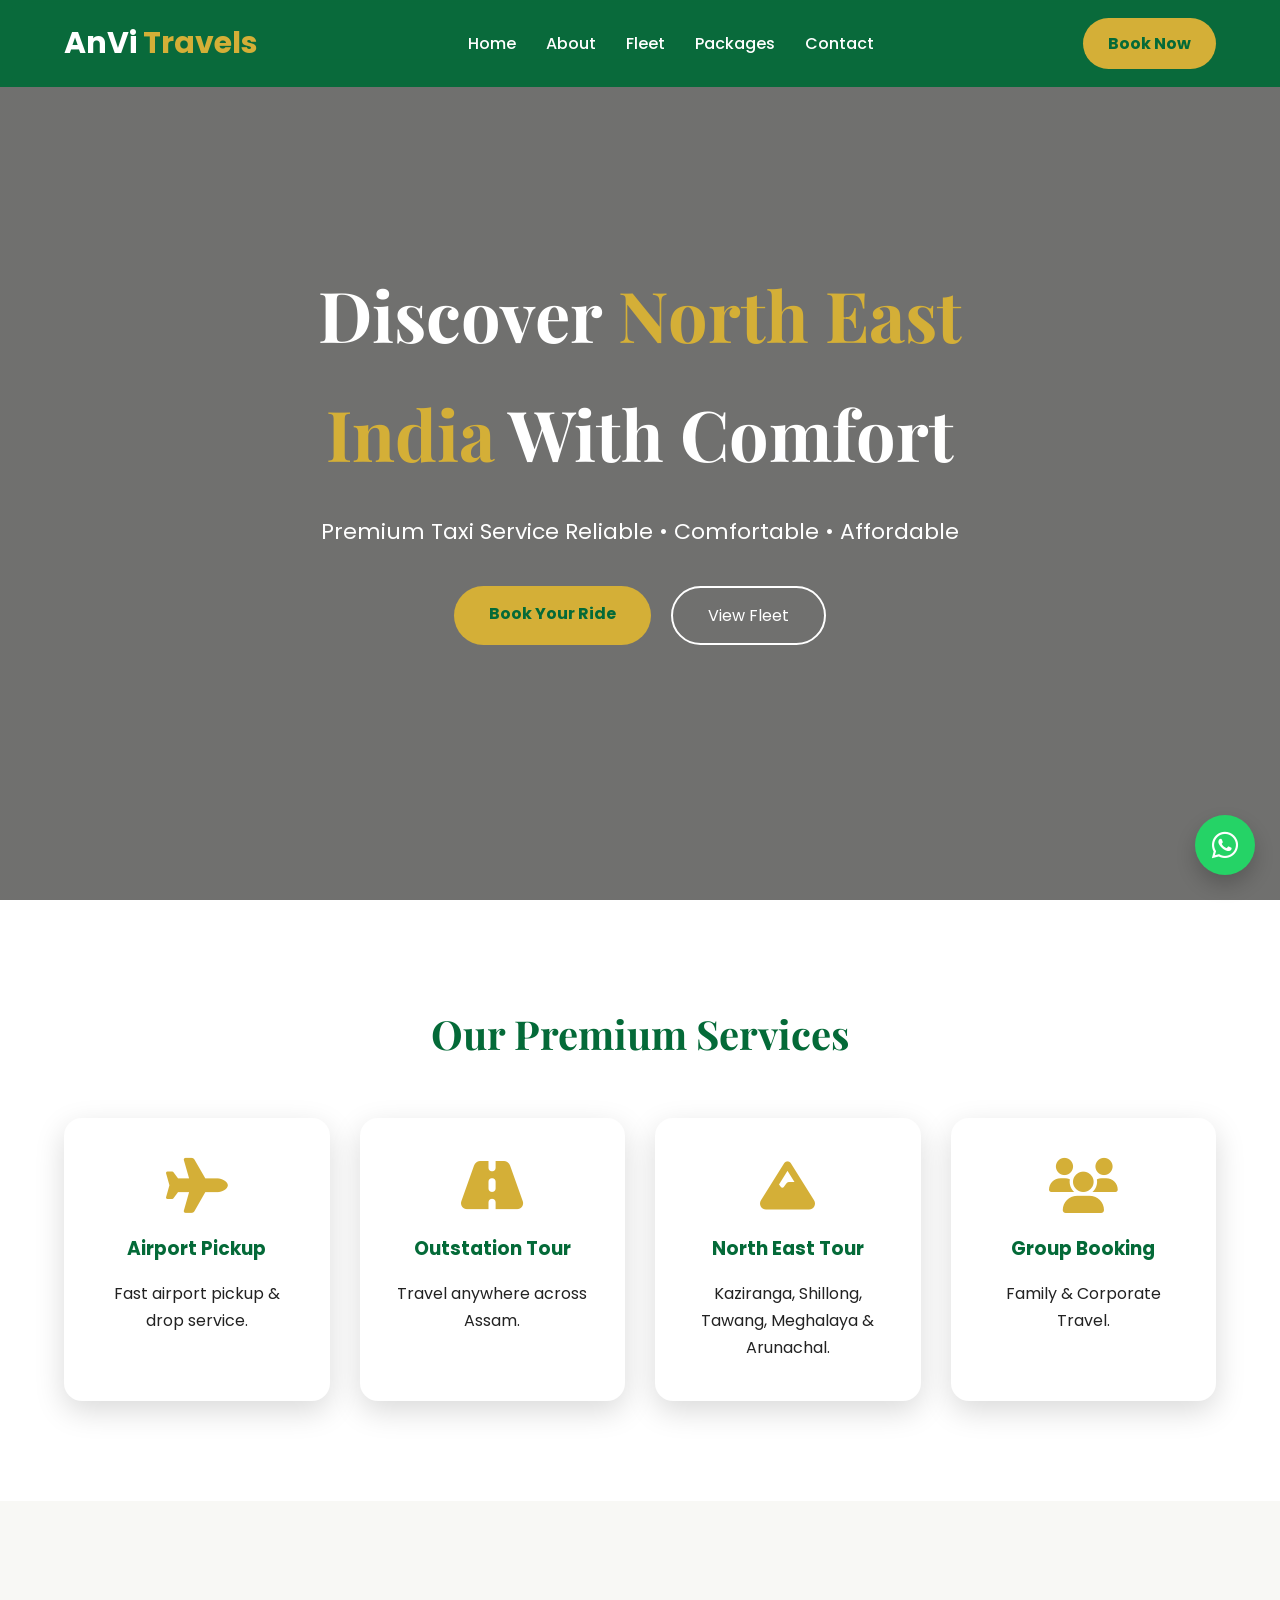
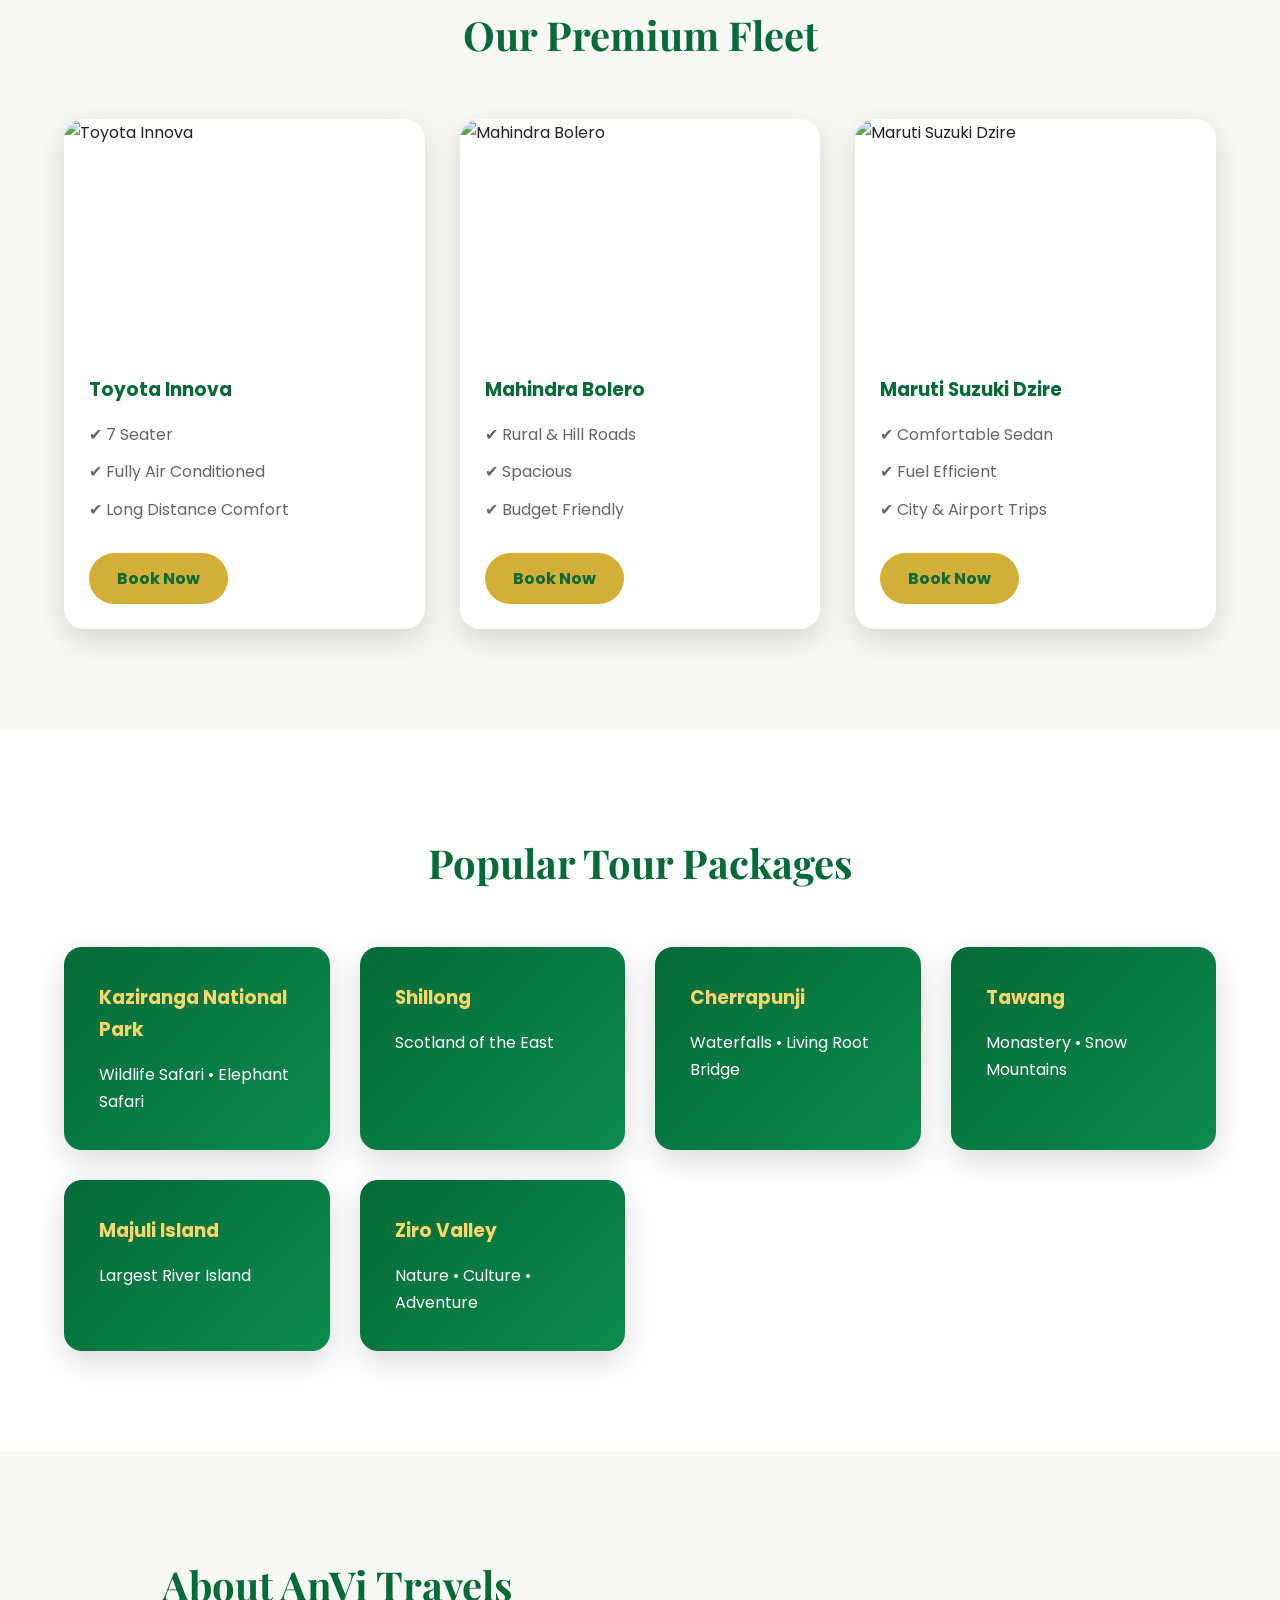
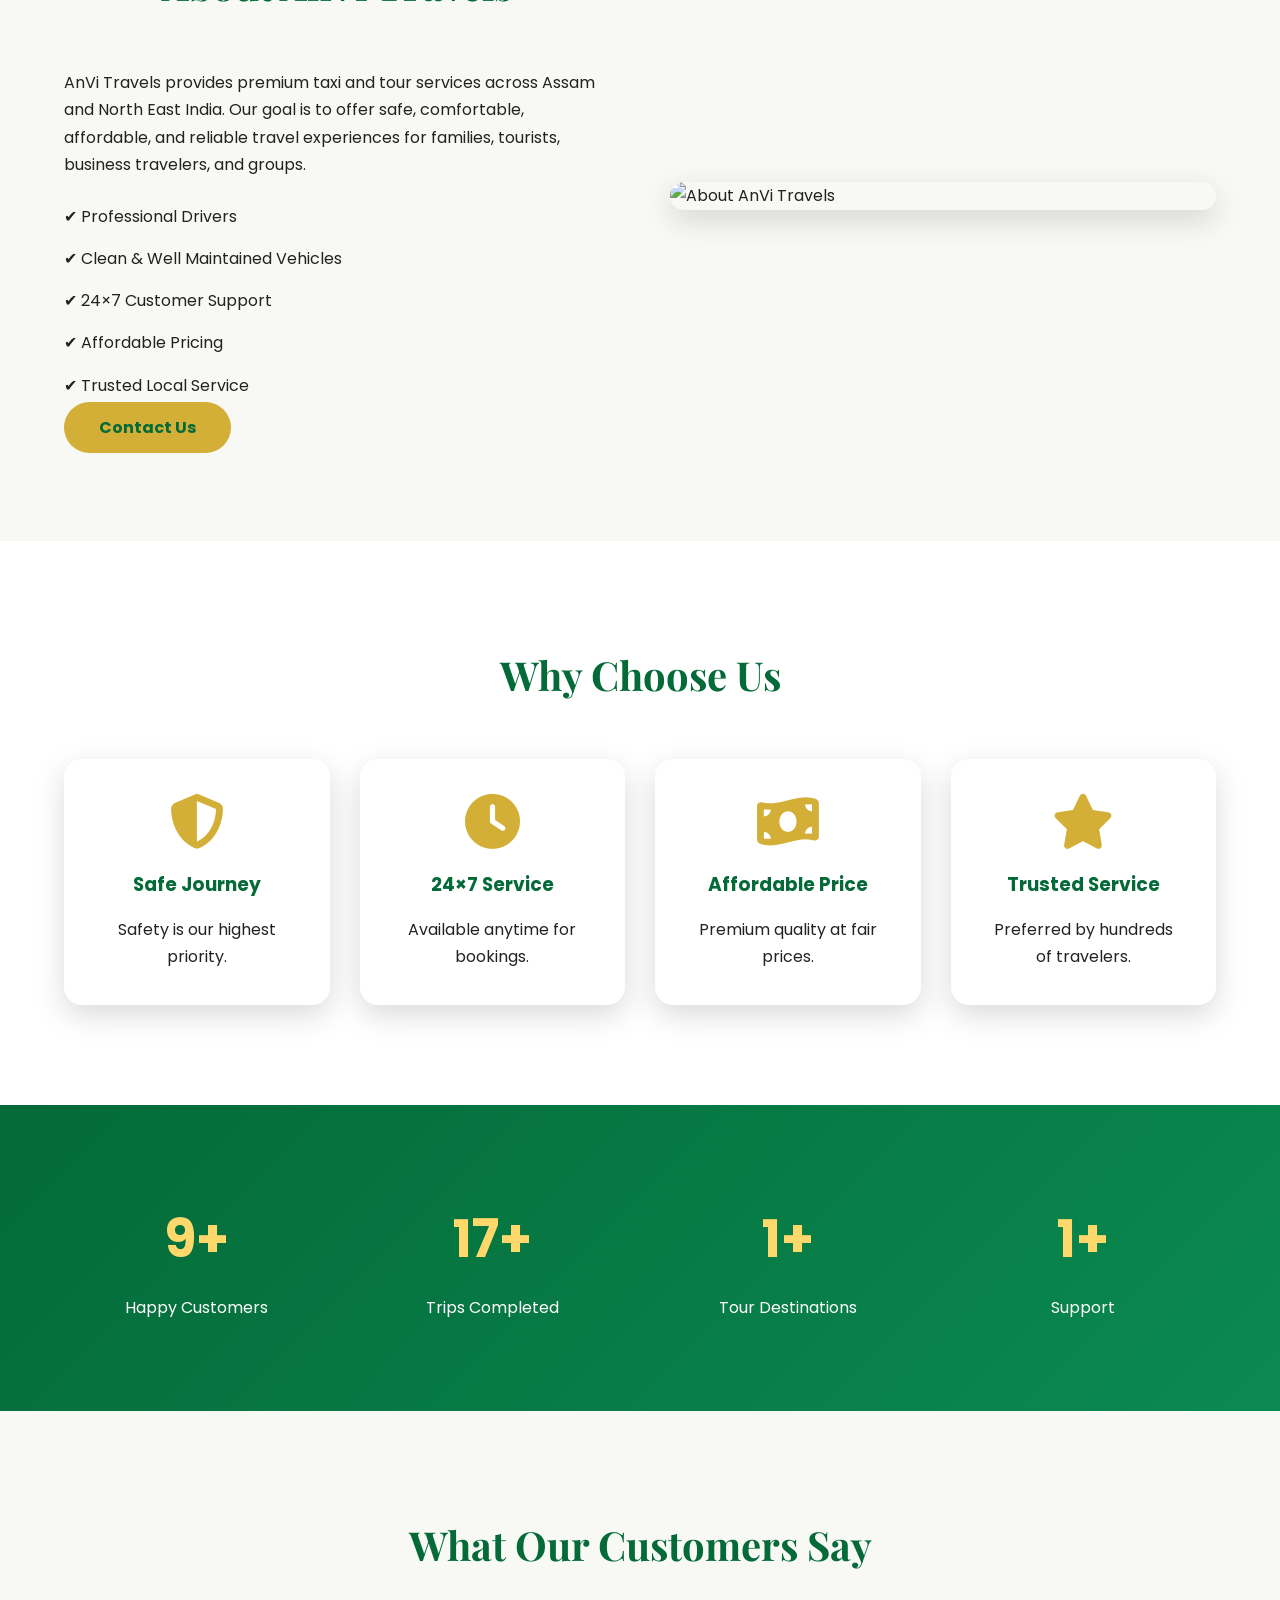
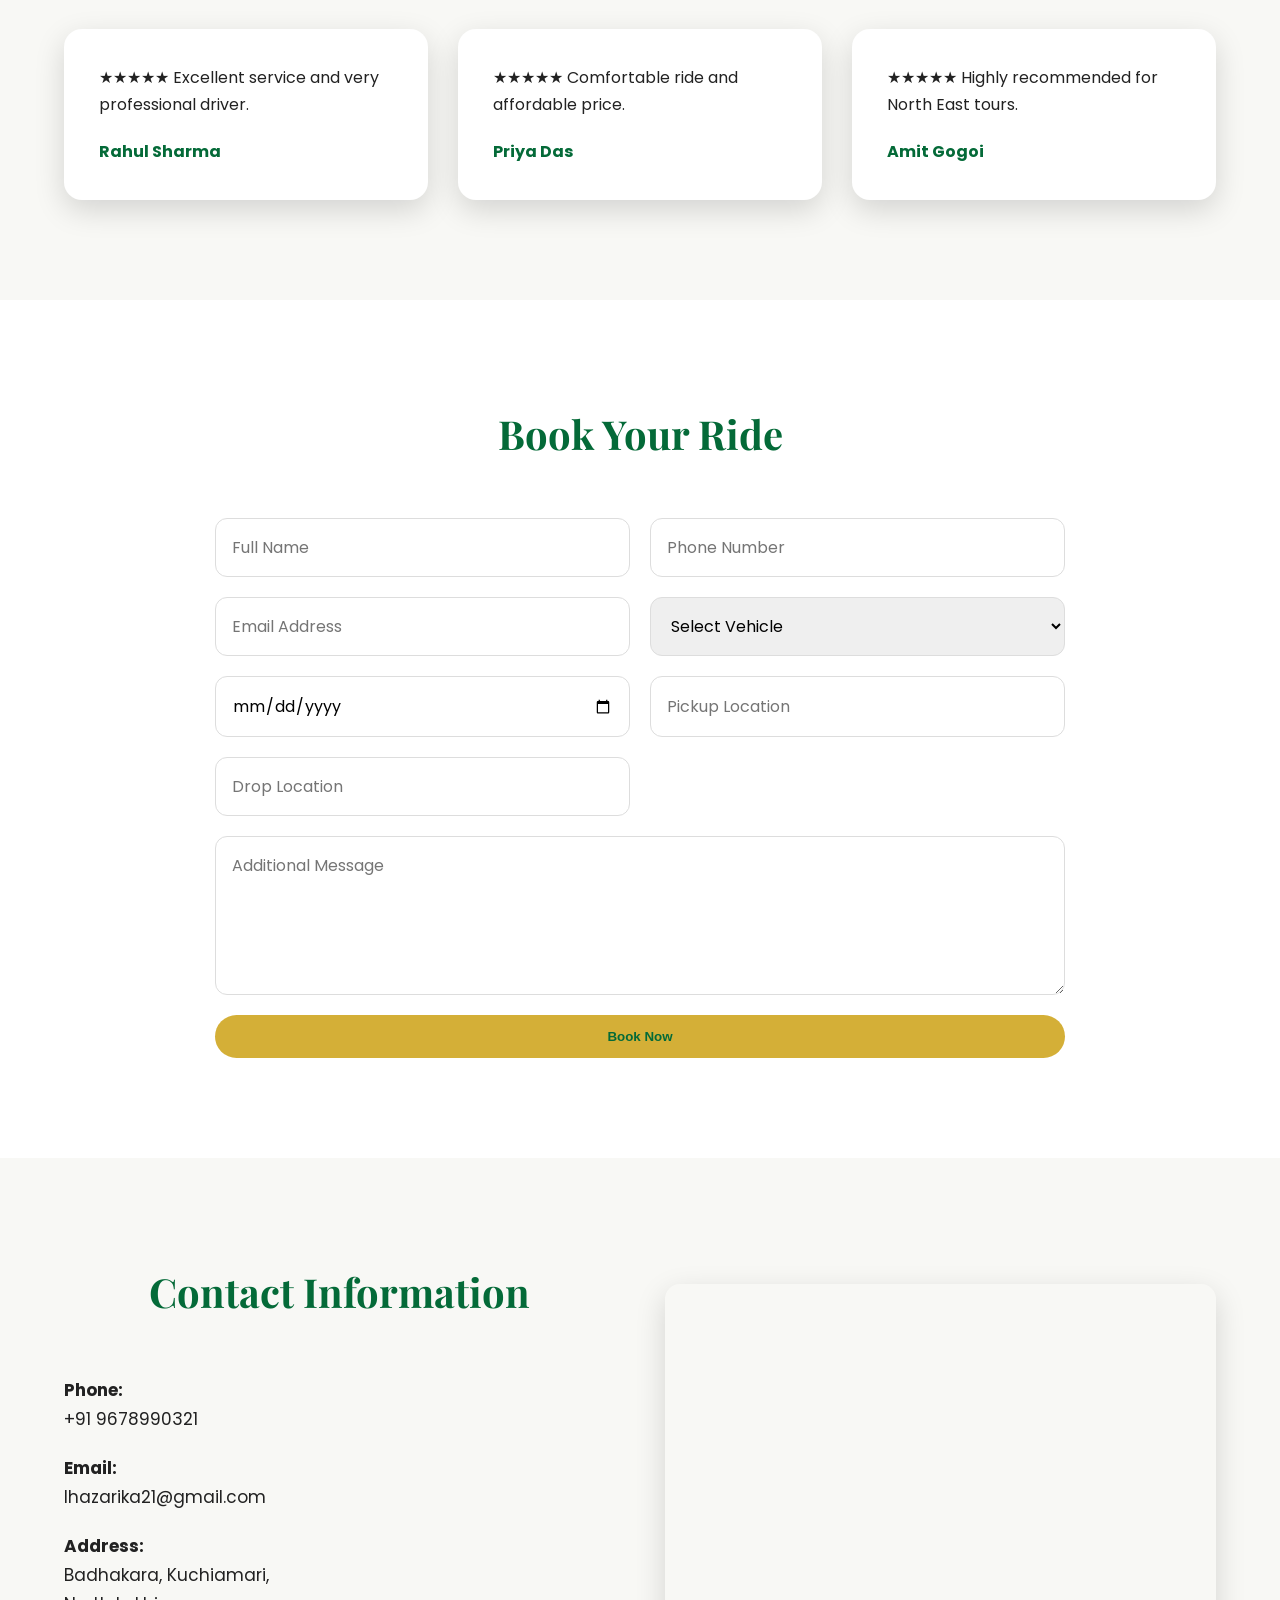
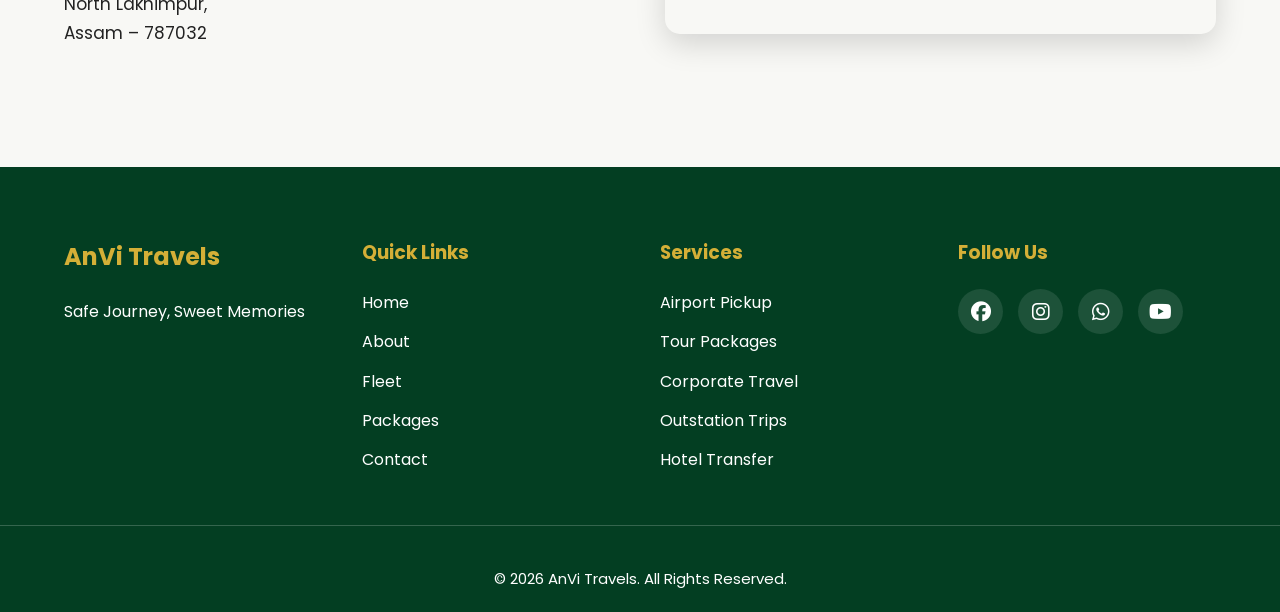
==== commit 0aad53f6: "Update index.html" ====
--- a/index.html
+++ b/index.html
@@ -784,28 +784,8 @@
 
 <script src="script.js"></script>
 
+<script type="module" src="firebase-config.js"></script> 
+  
 </body>
 
 </html>
-
-// Import the functions you need from the SDKs you need
-import { initializeApp } from "firebase/app";
-import { getAnalytics } from "firebase/analytics";
-// TODO: Add SDKs for Firebase products that you want to use
-// https://firebase.google.com/docs/web/setup#available-libraries
-
-// Your web app's Firebase configuration
-// For Firebase JS SDK v7.20.0 and later, measurementId is optional
-const firebaseConfig = {
-  apiKey: "AIzaSyCy5M42kuuyOrhXA7hLglchYrgqEj4KNTQ",
-  authDomain: "anvi-travels-78c33.firebaseapp.com",
-  projectId: "anvi-travels-78c33",
-  storageBucket: "anvi-travels-78c33.firebasestorage.app",
-  messagingSenderId: "954247687836",
-  appId: "1:954247687836:web:b778008d73275646a80759",
-  measurementId: "G-H9VMQK95V4"
-};
-
-// Initialize Firebase
-const app = initializeApp(firebaseConfig);
-const analytics = getAnalytics(app);
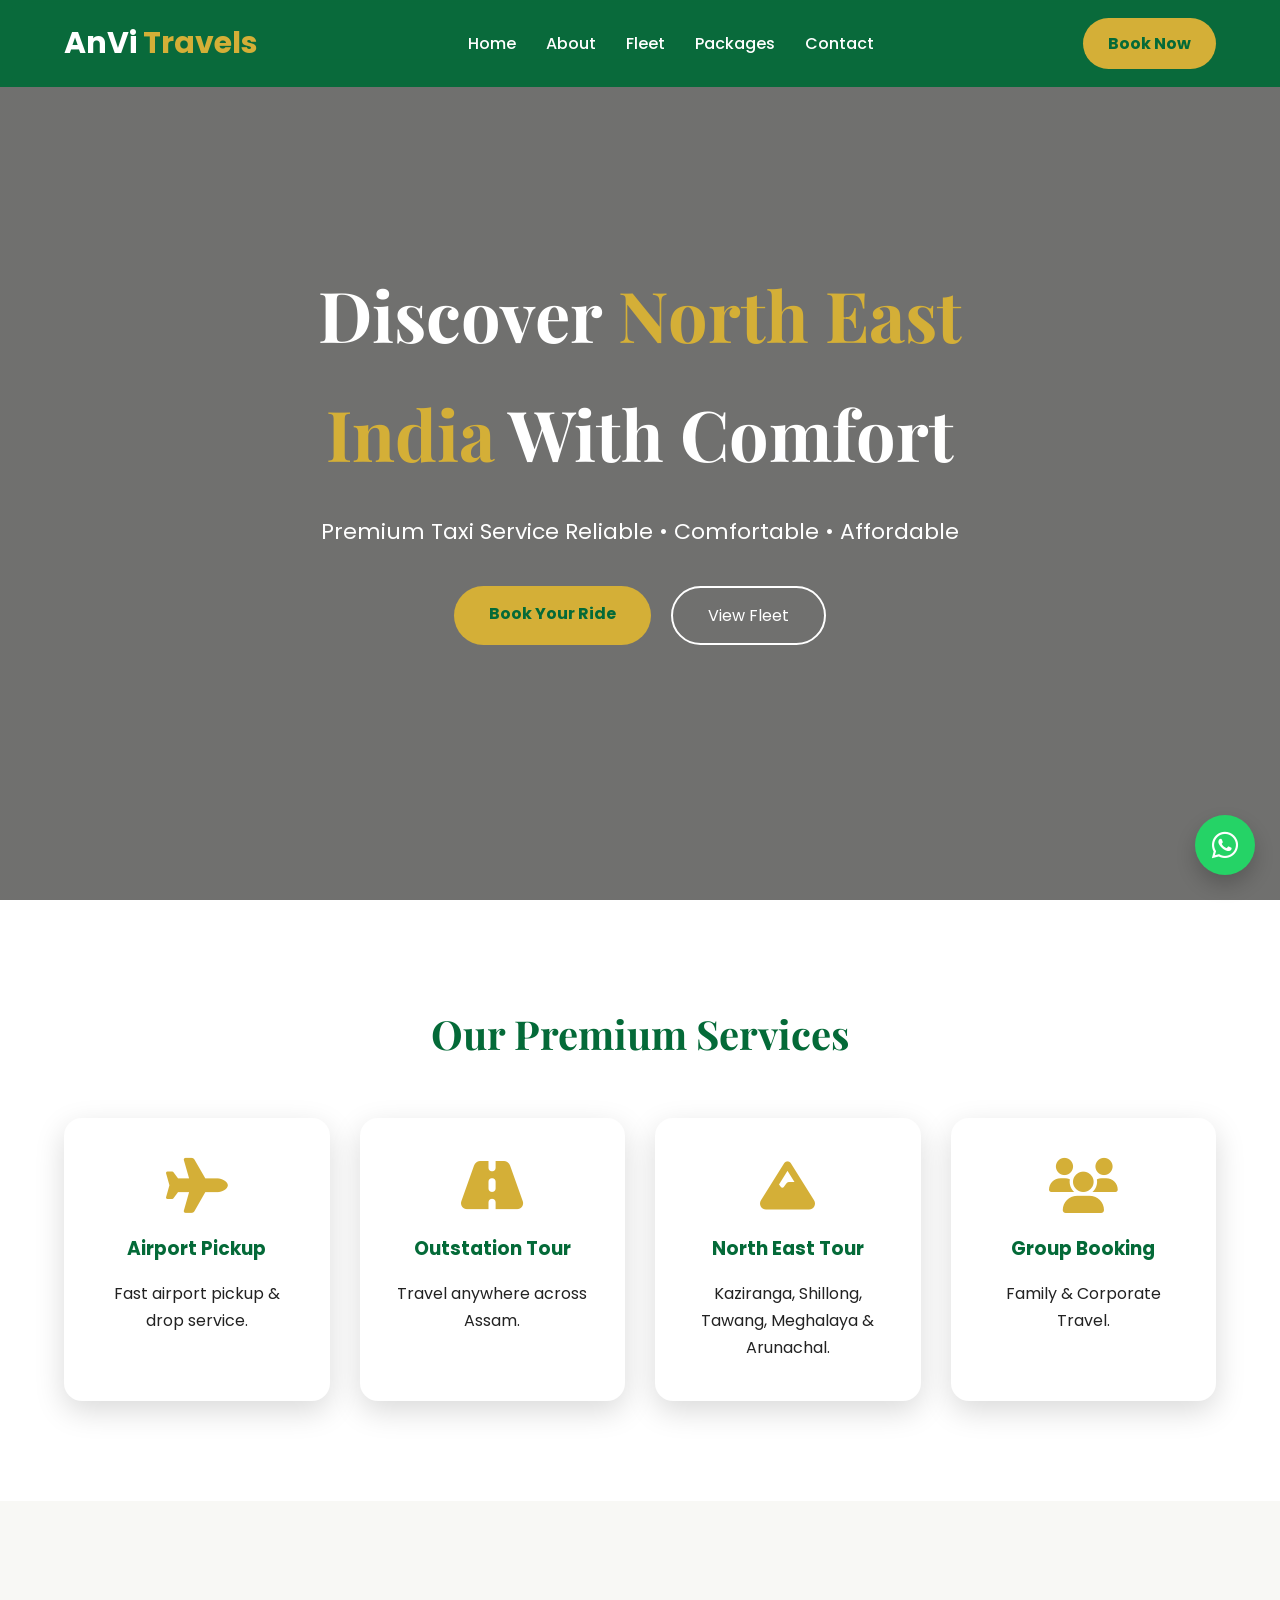
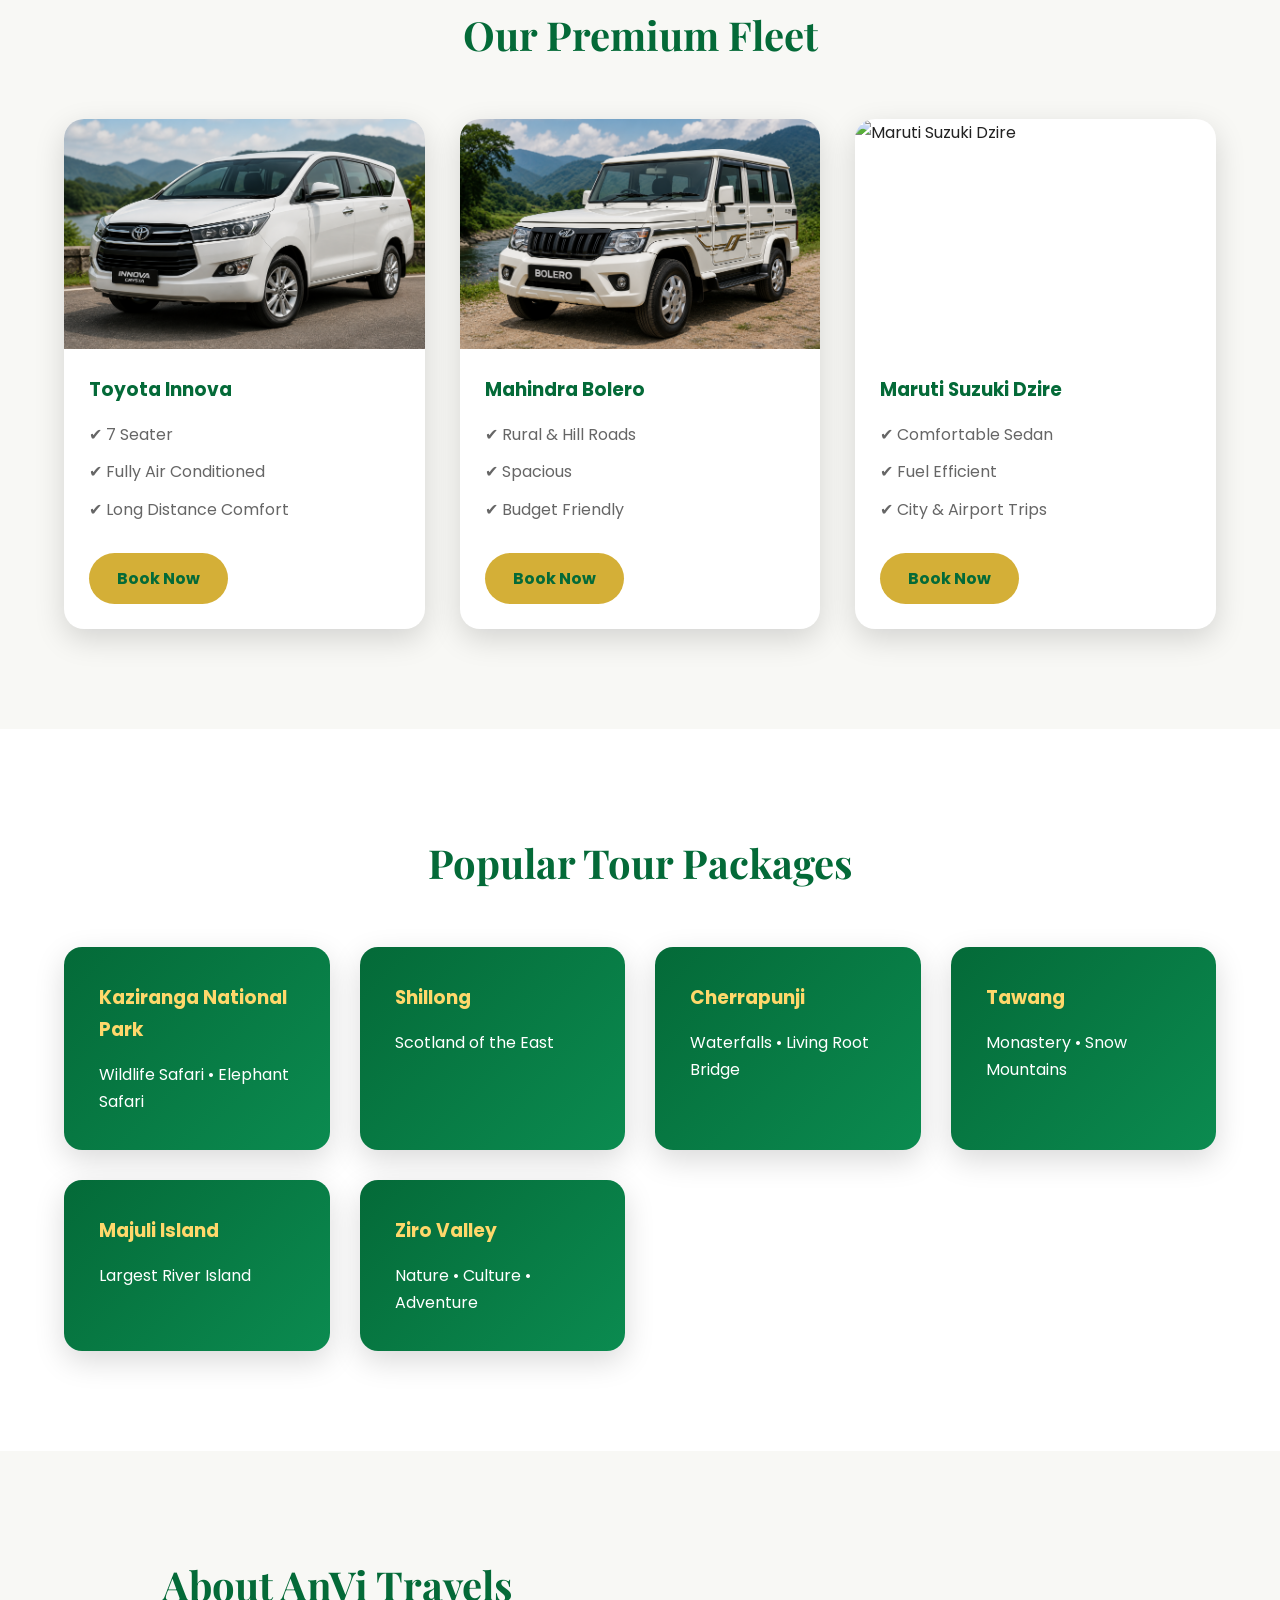
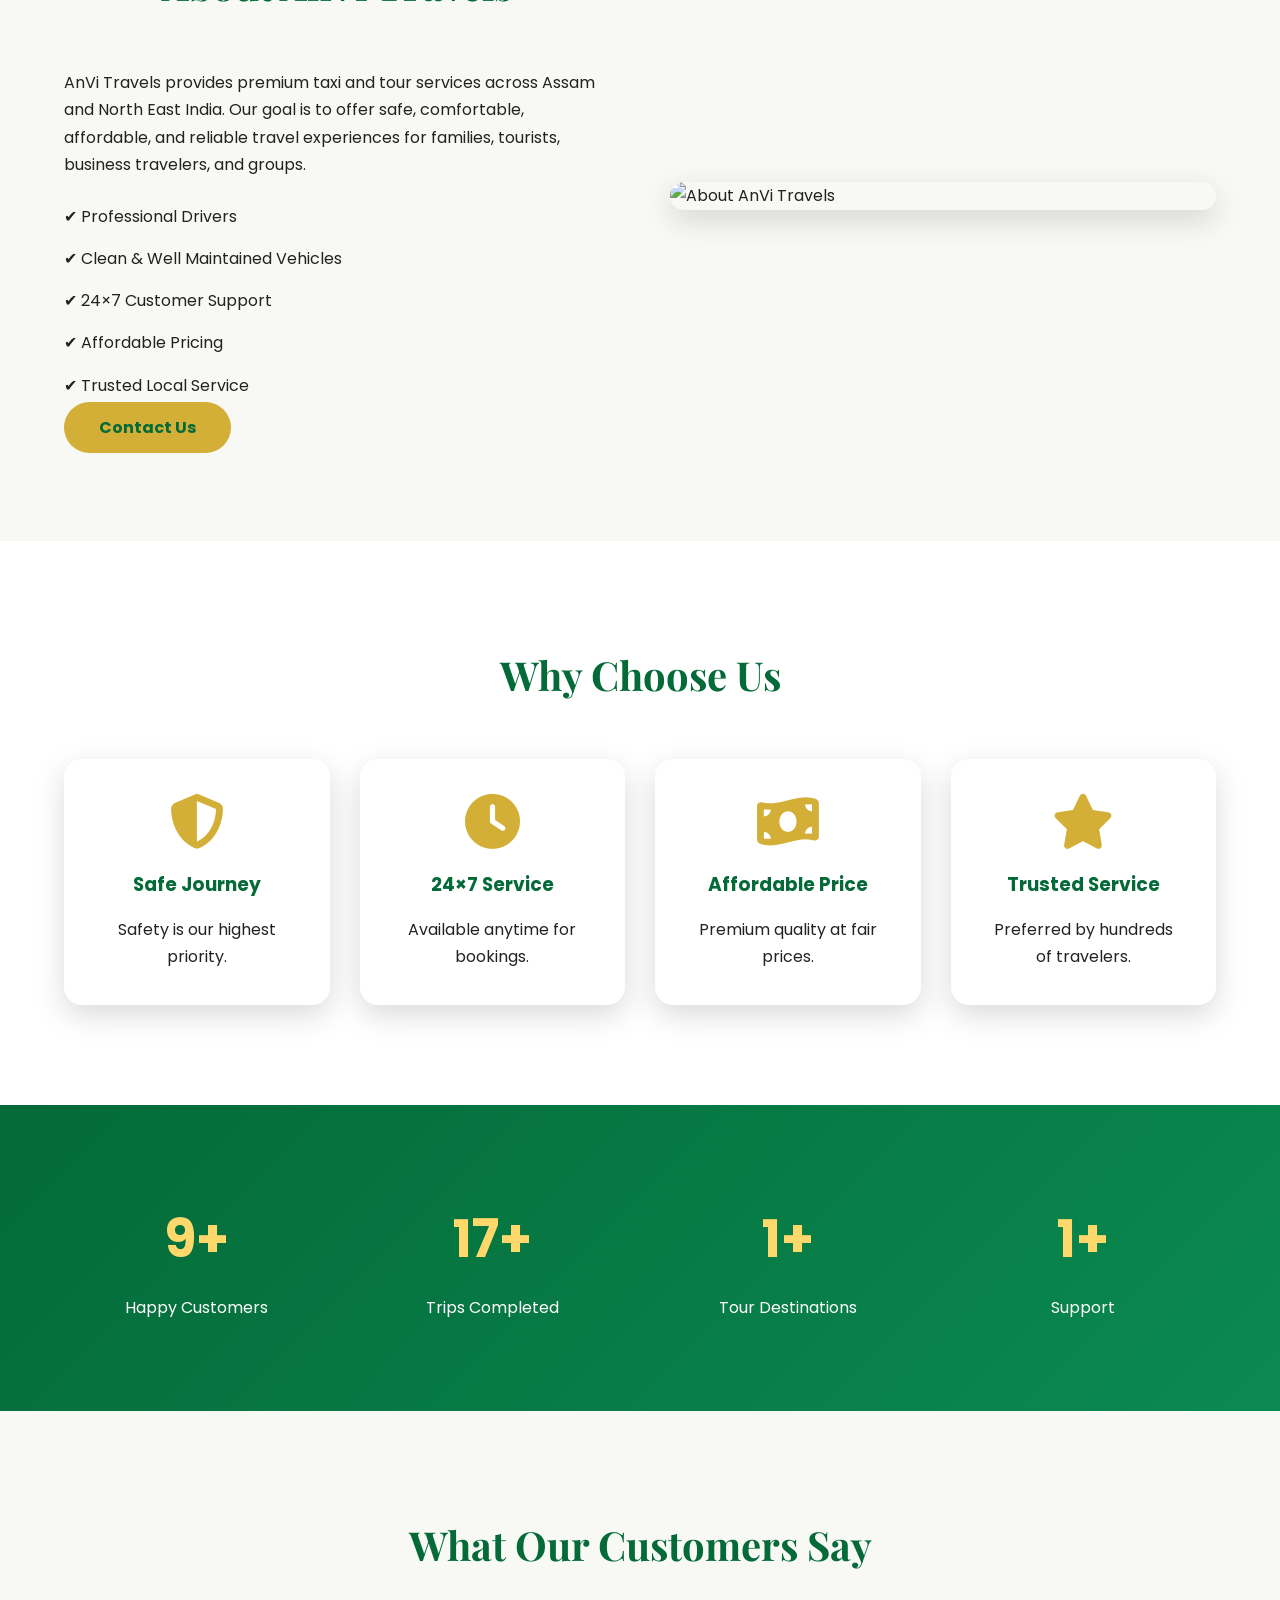
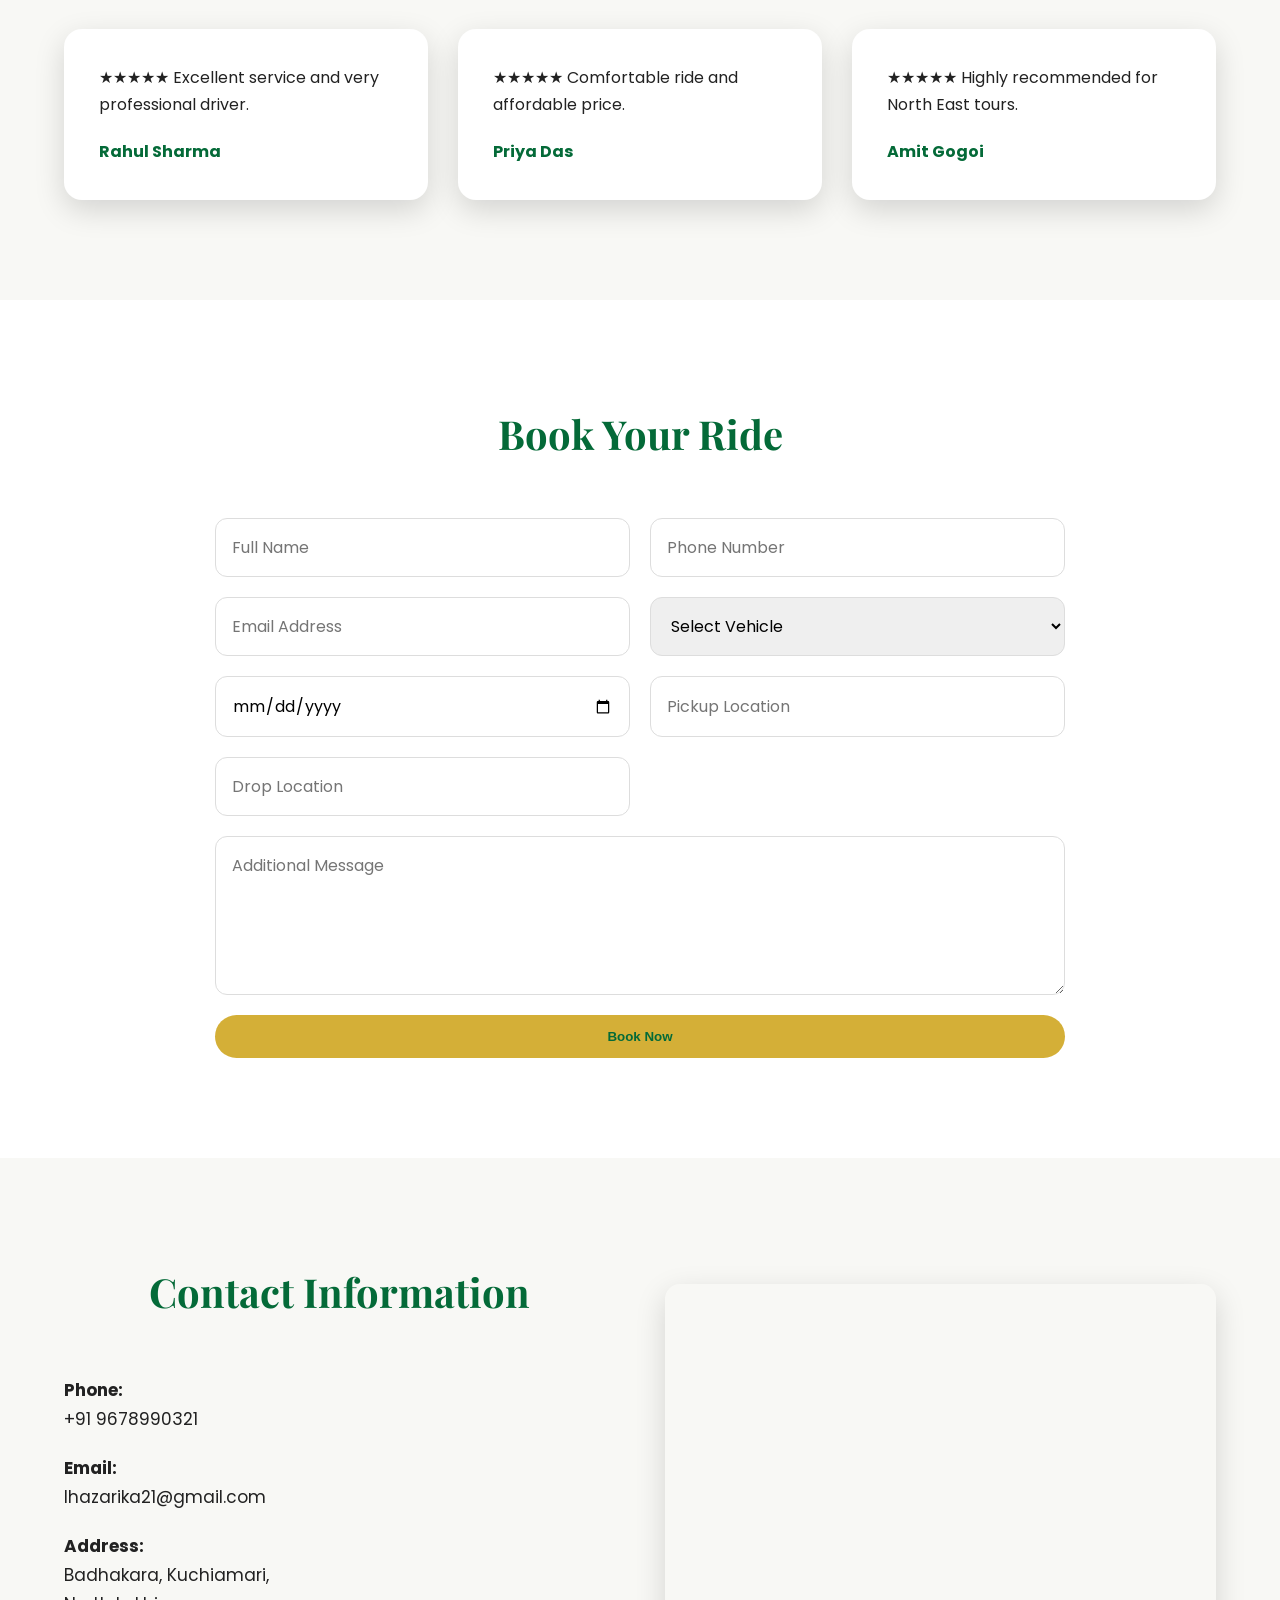
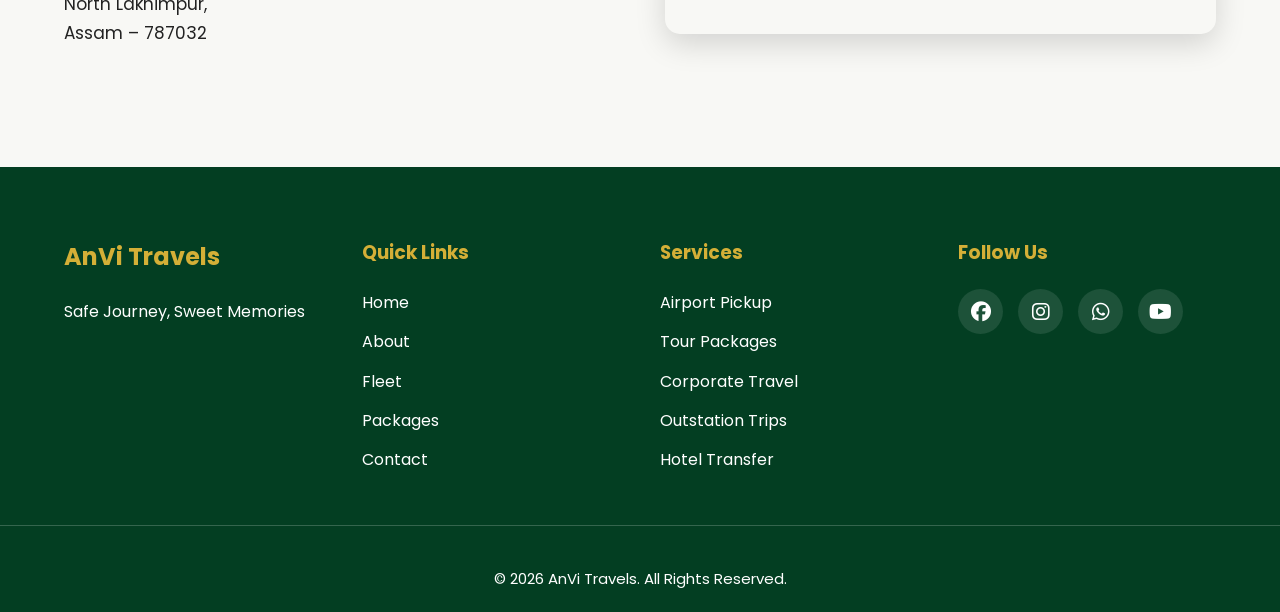
==== commit 6cf024fc: "Update index.html" ====
--- a/index.html
+++ b/index.html
@@ -205,7 +205,7 @@
 
 <div class="fleet-card">
 
-<img src="images/innova.jpg" alt="Toyota Innova">
+<img src="assets/innova.jpg" alt="Toyota Innova">
 
 <div class="fleet-content">
 
@@ -227,7 +227,7 @@
 
 <div class="fleet-card">
 
-<img src="images/bolero.jpg" alt="Mahindra Bolero">
+<img src="assets/bolero.jpg" alt="Mahindra Bolero">
 
 <div class="fleet-content">
 
@@ -249,7 +249,7 @@
 
 <div class="fleet-card">
 
-<img src="images/dzire.jpg" alt="Maruti Suzuki Dzire">
+<img src="assets/dzire.jpg" alt="Maruti Suzuki Dzire">
 
 <div class="fleet-content">
 
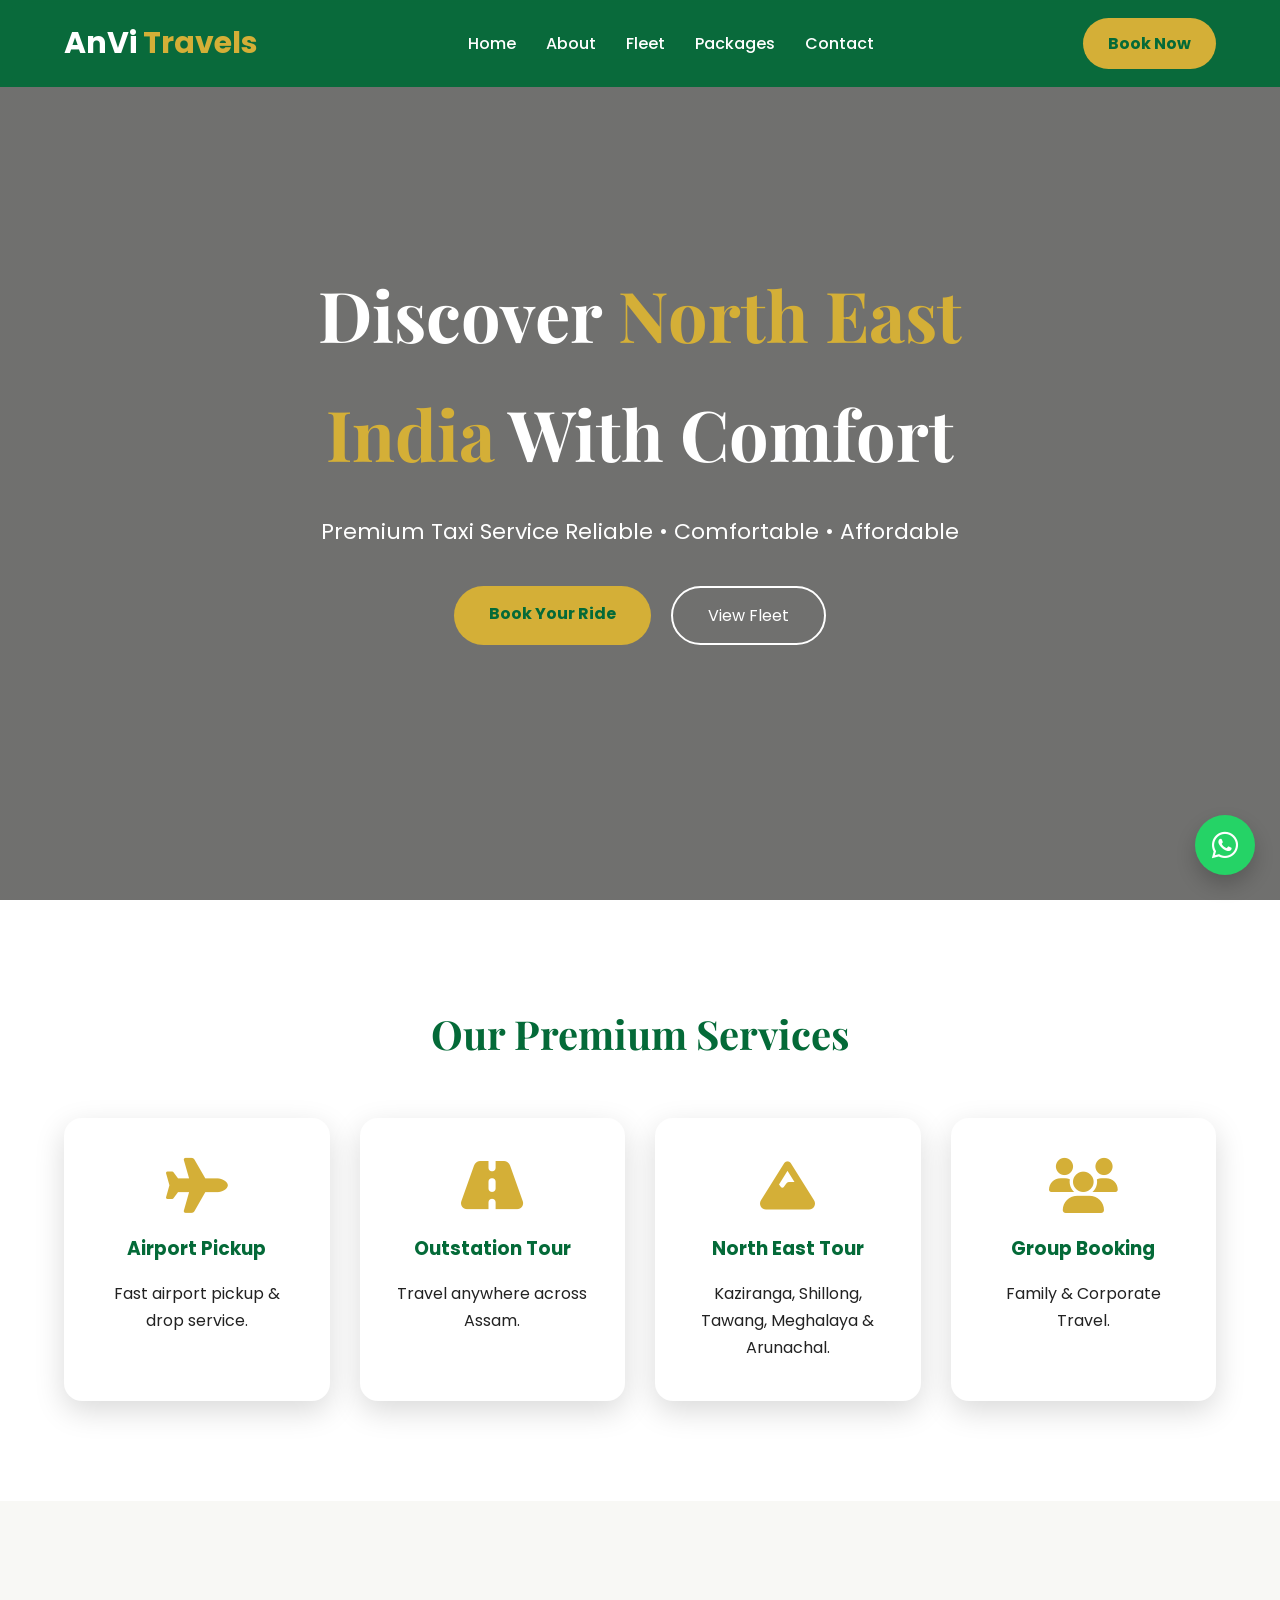
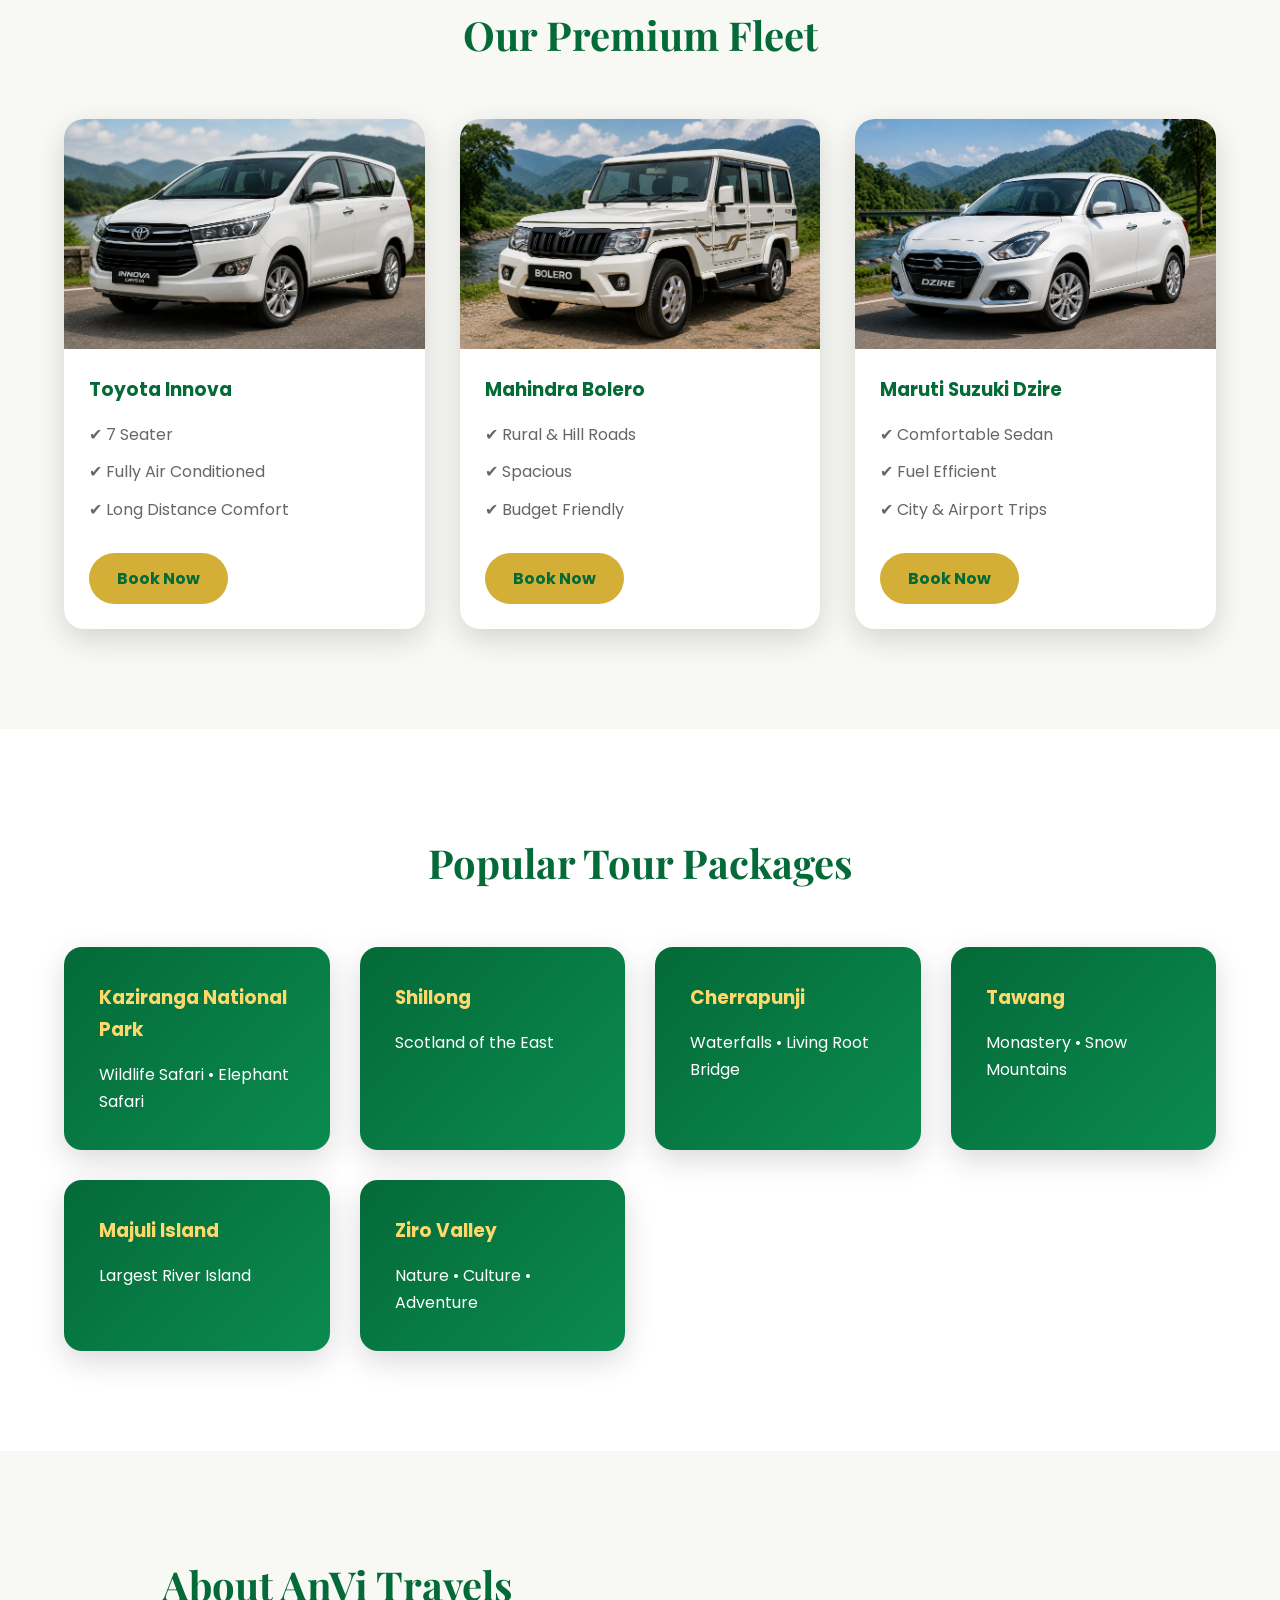
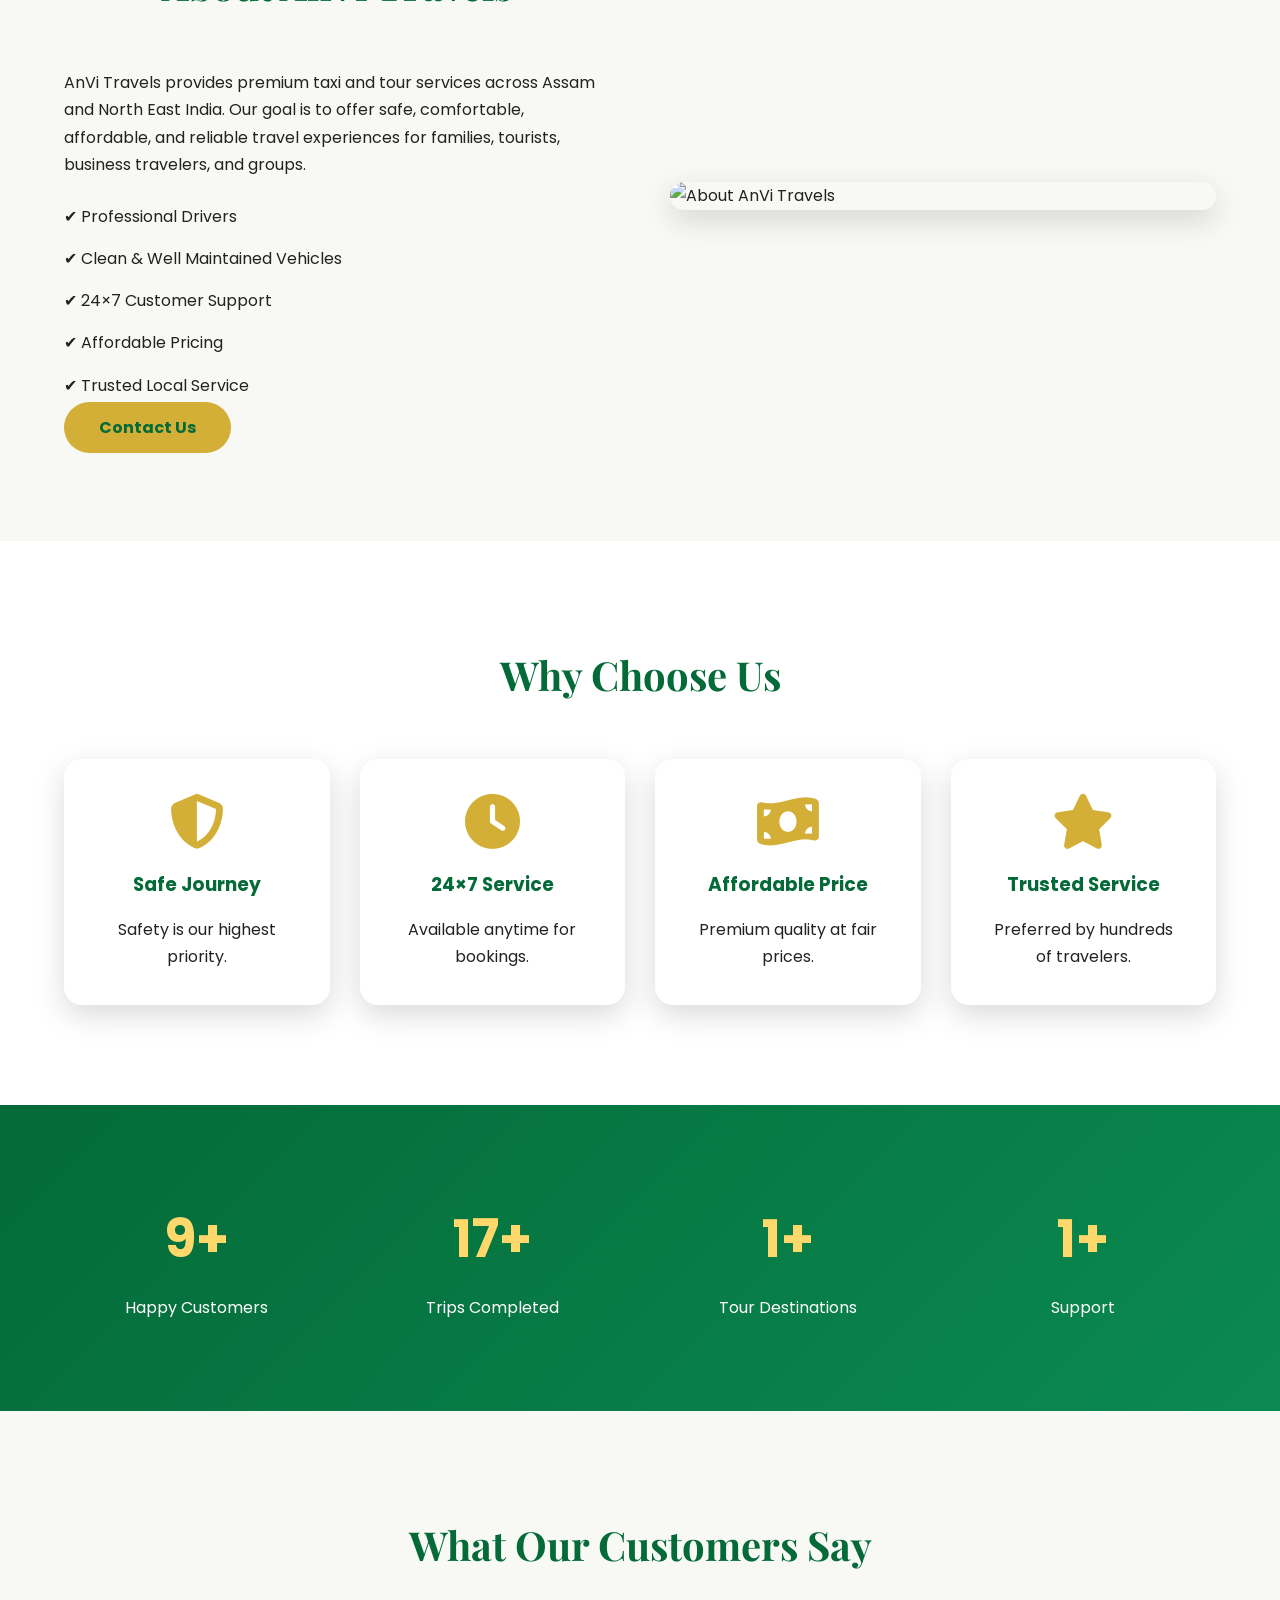
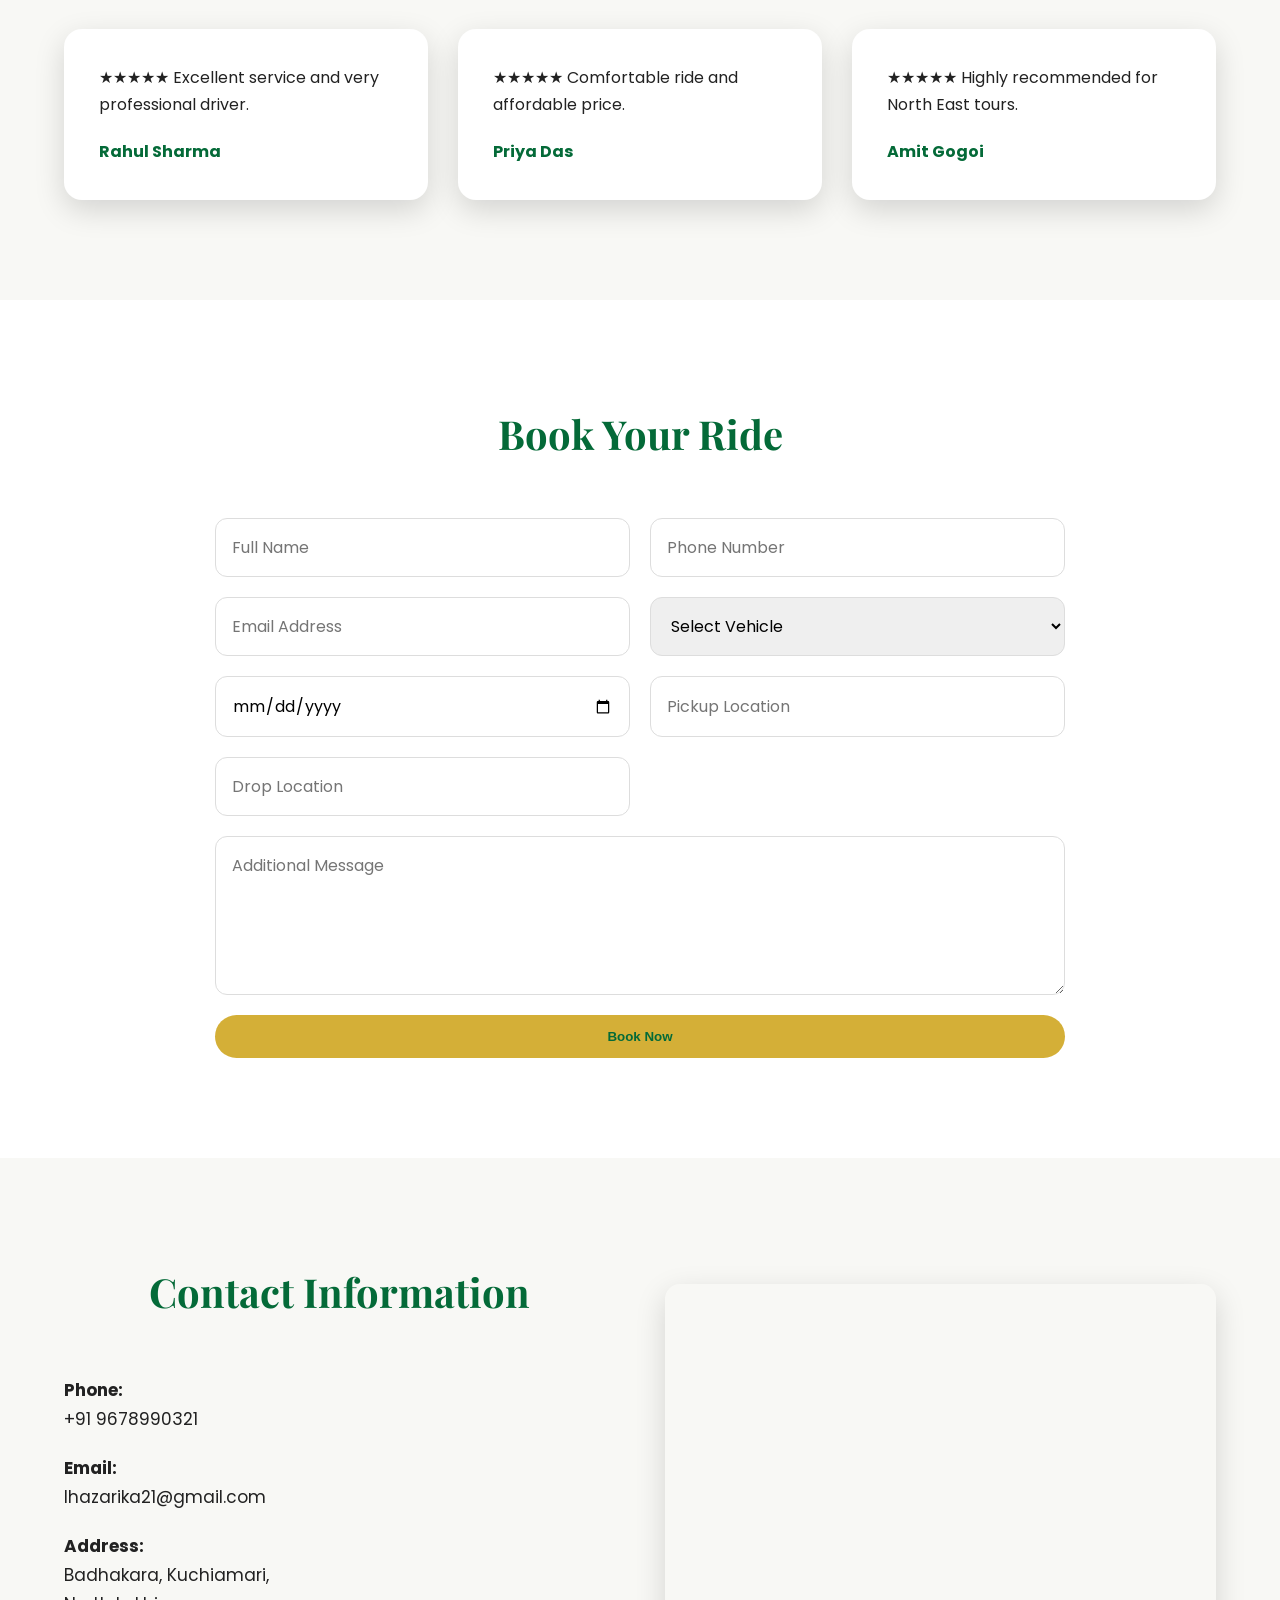
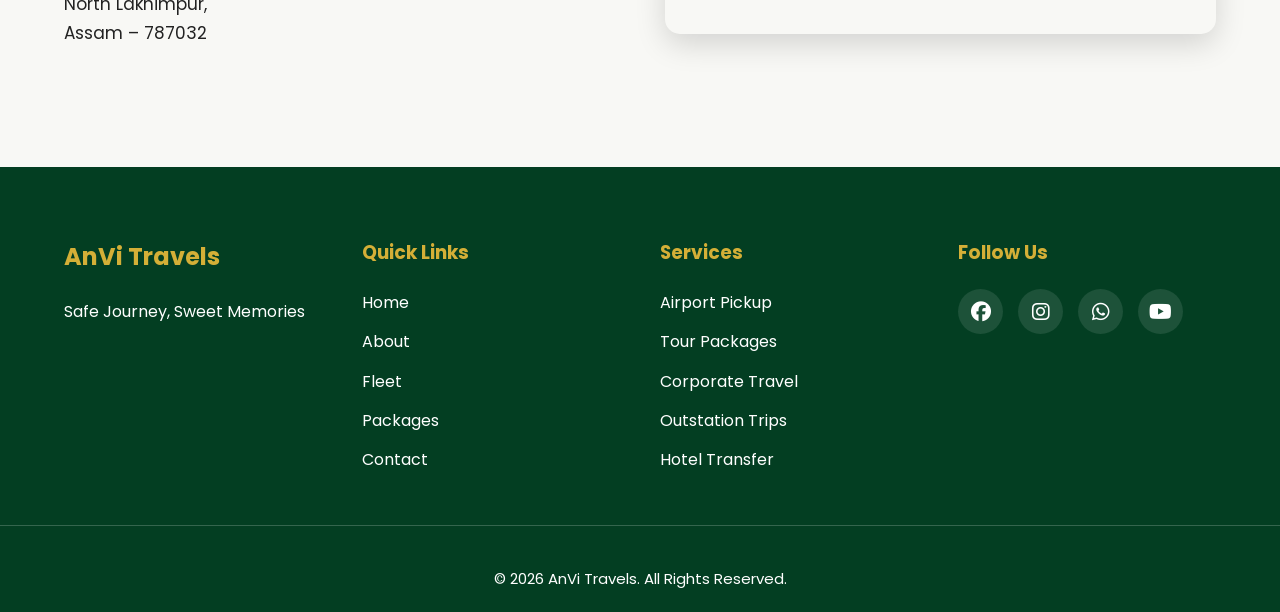
==== commit 5252981b: "Update index.html" ====
--- a/index.html
+++ b/index.html
@@ -249,7 +249,7 @@
 
 <div class="fleet-card">
 
-<img src="assets/dzire.jpg" alt="Maruti Suzuki Dzire">
+<img src="assets/dezire.jpg" alt="Maruti Suzuki Dzire">
 
 <div class="fleet-content">
 
